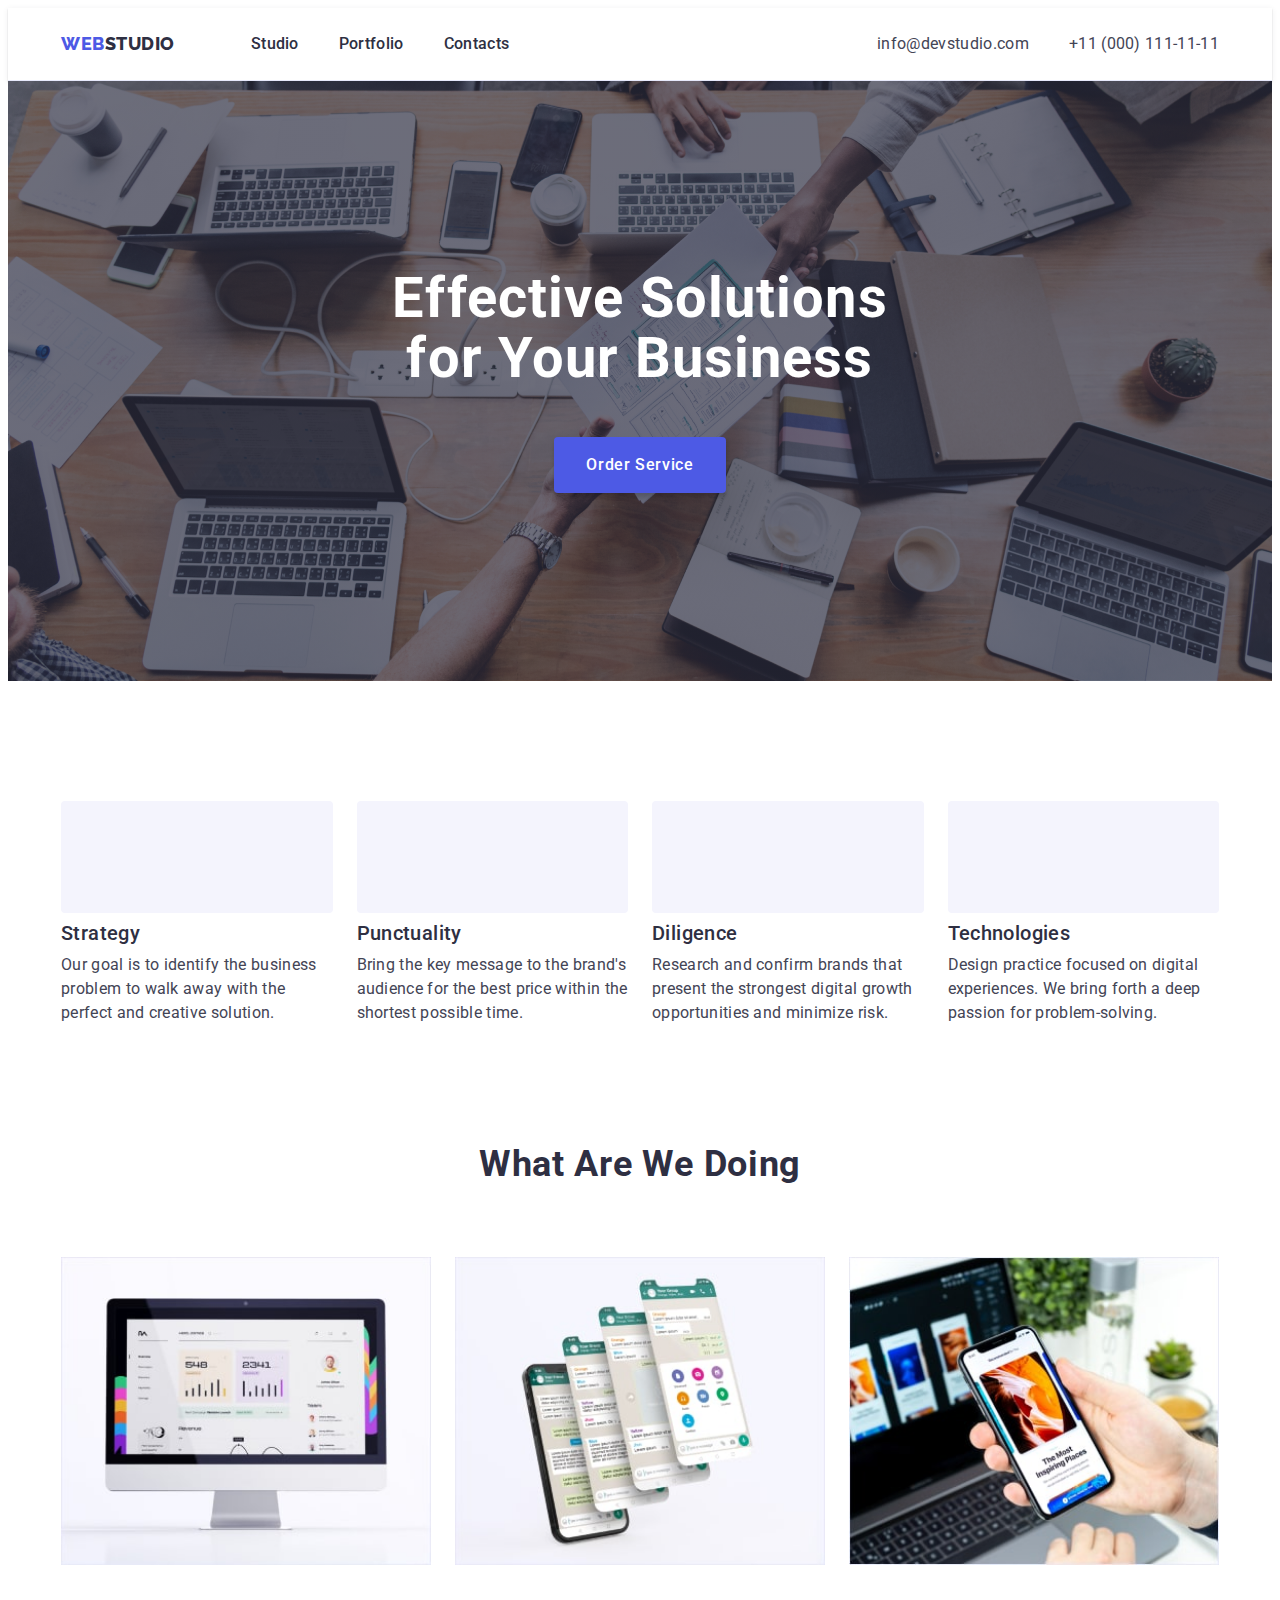
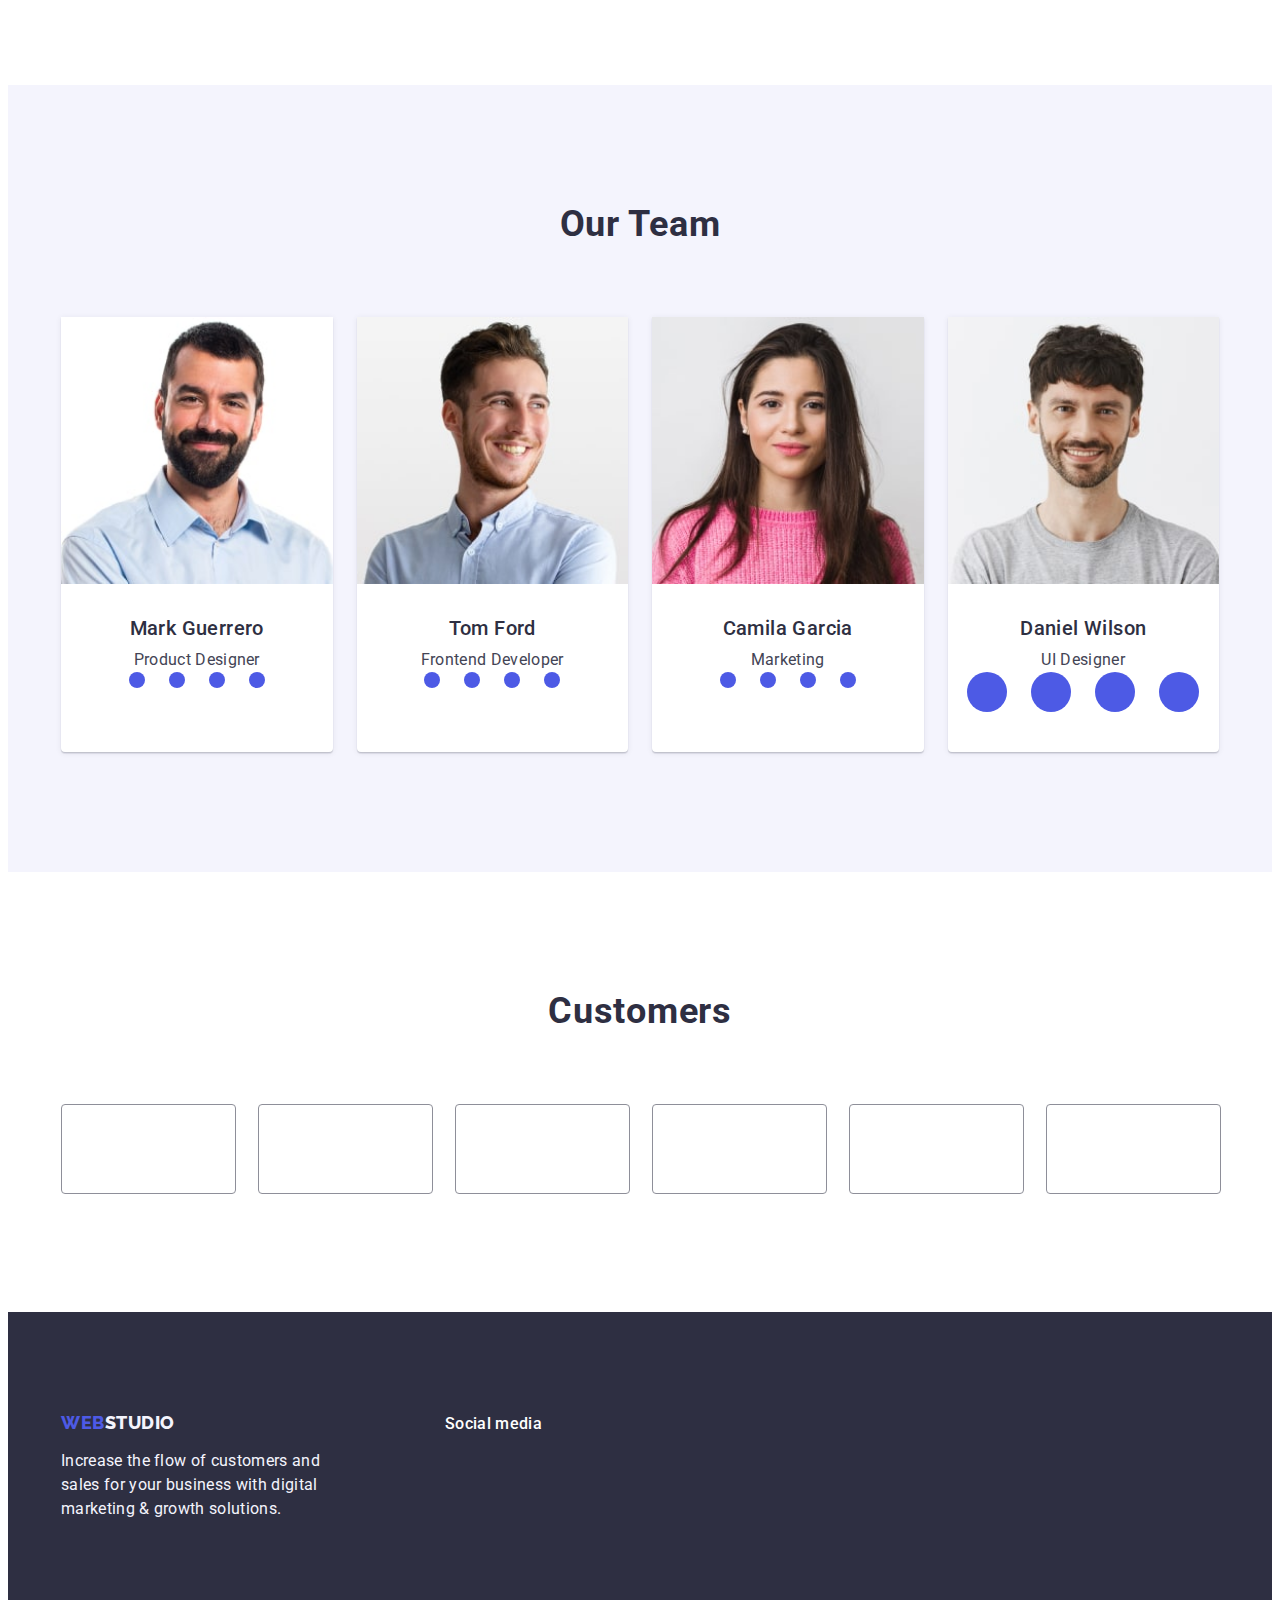
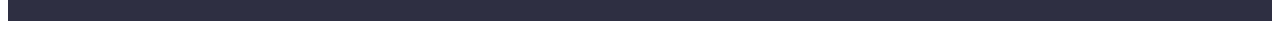
==== index.html @ 8d686611 "fix4 7" ====
<!DOCTYPE html>
<html lang="en">
  <head>
    <meta charset="UTF-8" />
    <meta http-equiv="X-UA-Compatible" content="IE=edge" />
    <meta name="viewport" content="width=device-width, initial-scale=1.0" />
    <title>WebStudio</title>
    <link
      rel="stylesheet"
      href="https://cdnjs.cloudflare.com/ajax/libs/modern-normalize/2.0.0/modern-normalize.min.css"
      integrity="sha512-4xo8blKMVCiXpTaLzQSLSw3KFOVPWhm/TRtuPVc4WG6kUgjH6J03IBuG7JZPkcWMxJ5huwaBpOpnwYElP/m6wg=="
      crossorigin="anonymous"
      referrerpolicy="no-referrer"
    />
    <link rel="stylesheet" href="./css/styles.css" />
    <link rel="preconnect" href="https://fonts.googleapis.com" />
    <link rel="preconnect" href="https://fonts.gstatic.com" crossorigin />
    <link
      href="https://fonts.googleapis.com/css2?family=Raleway:wght@800&family=Roboto:wght@400;500;700;900&display=swap"
      rel="stylesheet"
    />
  </head>
  <body>
    <!-- header -->
    <header class="header">
      <div class="container header-container">
        <nav class="header-nav">
          <a class="logo-h link" href="./index.html"
            >Web<span class="logo-part">Studio</span></a
          >
          <ul class="nav-list list">
            <li class="nav-item">
              <a class="nav-item-link link" href="./index.html">Studio</a>
            </li>
            <li class="nav-item">
              <a class="nav-item-link link" href="./portfolio.html"
                >Portfolio</a
              >
            </li>
            <li class="nav-item">
              <a class="nav-item-link link" href="">Contacts</a>
            </li>
          </ul>
        </nav>

        <address class="address">
          <ul class="address-items list">
            <li class="address-item">
              <a class="address-link link" href="mailto:info@devstudio.com"
                >info@devstudio.com</a
              >
            </li>
            <li class="address-item">
              <a class="address-link link" href="tel:+110001111111"
                >+11 (000) 111-11-11</a
              >
            </li>
          </ul>
        </address>
      </div>
    </header>

    <!-- main -->
    <main>
      <!-- hero -->
      <section class="section hero">
        <div class="container hero-container">
          <h1 class="hero-title">Effective Solutions for Your Business</h1>
          <button class="hero-btn" type="button">Order Service</button>
        </div>
      </section>

      <!-- Our features -->
      <section class="section our-features">
        <div class="container our-features-container">
          <h2 class="features-title visually-hidden">Our features</h2>
          <ul class="features-list list">
            <li class="features-list-item">
              <div class="fetures-cont-icon">
                <svg class="features-icon" width="64" height="64">
                  <use href="./images/icons.svg#icon-satellite"></use>
                </svg>
              </div>
              <div class="features-info">
                <h3 class="feature-name">Strategy</h3>
                <p class="feature-description">
                  Our goal is to identify the business problem to walk away with
                  the perfect and creative solution.
                </p>
              </div>
            </li>
            <li class="features-list-item">
              <div class="fetures-cont-icon">
                <svg class="features-icon" width="64" height="64">
                  <use href="./images/icons.svg#icon-clock"></use>
                </svg>
              </div>
              <div class="features-info">
                <h3 class="feature-name">Punctuality</h3>
                <p class="feature-description">
                  Bring the key message to the brand's audience for the best
                  price within the shortest possible time.
                </p>
              </div>
            </li>
            <li class="features-list-item">
              <div class="fetures-cont-icon">
                <svg class="features-icon" width="64" height="64">
                  <use href="./images/icons.svg#icon-graphic"></use>
                </svg>
              </div>
              <h3 class="feature-name">Diligence</h3>
              <p class="feature-description">
                Research and confirm brands that present the strongest digital
                growth opportunities and minimize risk.
              </p>
            </li>
            <li class="features-list-item">
              <div class="fetures-cont-icon">
                <svg class="features-icon" width="64" height="64">
                  <use href="./images/icons.svg#icon-austronavt"></use>
                </svg>
              </div>
              <h3 class="feature-name">Technologies</h3>
              <p class="feature-description">
                Design practice focused on digital experiences. We bring forth a
                deep passion for problem-solving.
              </p>
            </li>
          </ul>
        </div>
      </section>

      <!-- What are we doing -->
      <section class="section-eg example">
        <div class="container">
          <h2 class="eg-title">What are we doing</h2>
          <ul class="eg-list list">
            <li class="eg-item">
              <img src="./images/pc.jpg" alt="pc" width="360" />
            </li>
            <li class="eg-item">
              <img
                src="./images/whatsup.jpg"
                alt="app on the phone"
                width="360"
              />
            </li>
            <li class="eg-item">
              <img src="./images/smartphone.jpg" alt="smartphone" width="360" />
            </li>
          </ul>
        </div>
      </section>

      <!-- Our Team -->
      <section class="section our-team">
        <div class="container">
          <h2 class="our-team-title">Our Team</h2>
          <ul class="our-team-list list">
            <li class="our-team-item">
              <img
                class="our-team-img"
                src="./images/Mark-Guerrero.jpg"
                alt="men with beard"
                width="264"
              />
              <div class="name-d-ion">
                <h3 class="our-team-name">Mark Guerrero</h3>
                <p class="our-team-job">Product Designer</p>
                <div class="worker-links">
                  <ul class="soc-media-list list">
                    <li>
                      <a
                        class="soc-media-link"
                        href=""
                        target="_blank"
                        rel="noopener no-referrer"
                      >
                        <svg class="soc-icon" width="16" height="16">
                          <use href="./images/icons.svg#icon-instagram"></use>
                        </svg>
                      </a>
                    </li>
                    <li>
                      <a
                        class="soc-media-link"
                        href=""
                        target="_blank"
                        rel="noopener no-referrer"
                      >
                        <svg class="soc-icon" width="16" height="16">
                          <use href="./images/icons.svg#icon-twitter"></use>
                        </svg>
                      </a>
                    </li>
                    <li>
                      <a
                        class="soc-media-link"
                        href=""
                        target="_blank"
                        rel="noopener no-referrer"
                      >
                        <svg class="soc-icon" width="16" height="16">
                          <use href="./images/icons.svg#icon-facebook"></use>
                        </svg>
                      </a>
                    </li>
                    <li>
                      <a
                        class="soc-media-link"
                        href=""
                        target="_blank"
                        rel="noopener no-referrer"
                      >
                        <svg class="soc-icon" width="16" height="16">
                          <use href="./images/icons.svg#icon-linkedin"></use>
                        </svg>
                      </a>
                    </li>
                  </ul>
                </div>
              </div>
            </li>
            <li class="our-team-item">
              <img
                class="our-team-img"
                src="./images/Tom-Ford.jpg"
                alt="smiling men"
                width="264"
              />
              <div class="name-d-ion">
                <h3 class="our-team-name">Tom Ford</h3>
                <p class="our-team-job">Frontend Developer</p>
                <div class="worker-links">
                  <ul class="soc-media-list list">
                    <li>
                      <a
                        class="soc-media-link"
                        href=""
                        target="_blank"
                        rel="noopener no-referrer"
                      >
                        <svg class="soc-icon" width="16" height="16">
                          <use href="./images/icons.svg#icon-instagram"></use>
                        </svg>
                      </a>
                    </li>
                    <li>
                      <a
                        class="soc-media-link"
                        href=""
                        target="_blank"
                        rel="noopener no-referrer"
                      >
                        <svg class="soc-icon" width="16" height="16">
                          <use href="./images/icons.svg#icon-twitter"></use>
                        </svg>
                      </a>
                    </li>
                    <li>
                      <a
                        class="soc-media-link"
                        href=""
                        target="_blank"
                        rel="noopener no-referrer"
                      >
                        <svg class="soc-icon" width="16" height="16">
                          <use href="./images/icons.svg#icon-facebook"></use>
                        </svg>
                      </a>
                    </li>
                    <li>
                      <a
                        class="soc-media-link"
                        href=""
                        target="_blank"
                        rel="noopener no-referrer"
                      >
                        <svg class="soc-icon" width="16" height="16">
                          <use href="./images/icons.svg#icon-linkedin"></use>
                        </svg>
                      </a>
                    </li>
                  </ul>
                </div>
              </div>
            </li>
            <li class="our-team-item">
              <img
                class="our-team-img"
                src="./images/Camila-Garcia.jpg"
                alt="women with long brown hair"
                width="264"
              />
              <div class="name-d-ion">
                <h3 class="our-team-name">Camila Garcia</h3>
                <p class="our-team-job">Marketing</p>
                <div class="worker-links">
                  <ul class="soc-media-list list">
                    <li>
                      <a
                        class="soc-media-link"
                        href=""
                        target="_blank"
                        rel="noopener no-referrer"
                      >
                        <svg class="soc-icon" width="16" height="16">
                          <use href="./images/icons.svg#icon-instagram"></use>
                        </svg>
                      </a>
                    </li>
                    <li>
                      <a
                        class="soc-media-link"
                        href=""
                        target="_blank"
                        rel="noopener no-referrer"
                      >
                        <svg class="soc-icon" width="16" height="16">
                          <use href="./images/icons.svg#icon-twitter"></use>
                        </svg>
                      </a>
                    </li>
                    <li>
                      <a
                        class="soc-media-link"
                        href=""
                        target="_blank"
                        rel="noopener no-referrer"
                      >
                        <svg class="soc-icon" width="16" height="16">
                          <use href="./images/icons.svg#icon-facebook"></use>
                        </svg>
                      </a>
                    </li>
                    <li>
                      <a
                        class="soc-media-link"
                        href=""
                        target="_blank"
                        rel="noopener no-referrer"
                      >
                        <svg class="soc-icon" width="16" height="16">
                          <use href="./images/icons.svg#icon-linkedin"></use>
                        </svg>
                      </a>
                    </li>
                  </ul>
                </div>
              </div>
            </li>
            <li class="our-team-item">
              <img
                class="our-team-img"
                src="./images/Daniel-Wilson.jpg"
                alt="men with shourt brown hair"
                width="264"
              />
              <div class="name-d-ion">
                <h3 class="our-team-name">Daniel Wilson</h3>
                <p class="our-team-job">UI Designer</p>
                <div class="worker-links">
                  <ul class="soc-media-list list">
                    <li>
                      <a
                        class="soc-media-link"
                        href=""
                        target="_blank"
                        rel="noopener no-referrer"
                      >
                        <svg class="soc-icon" width="40" height="40">
                          <use href="./images/icons.svg#icon-instagram"></use>
                        </svg>
                      </a>
                    </li>
                    <li>
                      <a
                        class="soc-media-link"
                        href=""
                        target="_blank"
                        rel="noopener no-referrer"
                      >
                        <svg class="soc-icon" width="40" height="40">
                          <use href="./images/icons.svg#icon-twitter"></use>
                        </svg>
                      </a>
                    </li>
                    <li>
                      <a
                        class="soc-media-link"
                        href=""
                        target="_blank"
                        rel="noopener no-referrer"
                      >
                        <svg class="soc-icon" width="40" height="40">
                          <use href="./images/icons.svg#icon-facebook"></use>
                        </svg>
                      </a>
                    </li>
                    <li>
                      <a
                        class="soc-media-link"
                        href=""
                        target="_blank"
                        rel="noopener no-referrer"
                      >
                        <svg class="soc-icon" width="40" height="40">
                          <use href="./images/icons.svg#icon-linkedin"></use>
                        </svg>
                      </a>
                    </li>
                  </ul>
                </div>
              </div>
            </li>
          </ul>
        </div>
      </section>
      <!-------------- Customers -->
      <section class="customers">
        <div class="container">
          <h2 class="customers-title">Customers</h2>
          <ul class="customers-list list">
            <li class="customers-item">
              <a href="" class="customer-link link">
                <svg class="customer-icon" width="104" height="56">
                  <use href="./images/icons.svg#icon-logo"></use>
                </svg>
              </a>
            </li>
            <li class="customers-item">
              <a href="" class="customer-link link">
                <svg class="customer-icon" width="104" height="56">
                  <use href="./images/icons.svg#icon-logo-1"></use>
                </svg>
              </a>
            </li>
            <li class="customers-item">
              <a href="" class="customer-link link">
                <svg class="customer-icon" width="104" height="56">
                  <use href="./images/icons.svg#icon-logo-2"></use>
                </svg>
              </a>
            </li>
            <li class="customers-item">
              <a href="" class="customer-link link">
                <svg class="customer-icon" width="104" height="56">
                  <use href="./images/icons.svg#icon-logo-3"></use>
                </svg>
              </a>
            </li>
            <li class="customers-item">
              <a href="" class="customer-link link">
                <svg class="customer-icon" width="104" height="56">
                  <use href="./images/icons.svg#icon-logo-4"></use>
                </svg>
              </a>
            </li>
            <li class="customers-item">
              <a href="" class="customer-link link">
                <svg class="customer-icon" width="104" height="56">
                  <use href="./images/icons.svg#icon-logo-5"></use>
                </svg>
              </a>
            </li>
          </ul>
        </div>
      </section>
    </main>

    <!-- footer -->
    <footer class="footer">
      <div class="container footer-container">
        <div>
          <a class="logo link logo-footer" href="./index.html"
            >Web<span class="logo-part fter">Studio</span></a
          >
          <p class="footer-title">
            Increase the flow of customers and sales for your business with
            digital marketing & growth solutions.
          </p>
        </div>

        <section class="footer-media">
          <p class="soc-media">Social media</p>
          <div class="footer-links">
            <a href="" target="_blank" rel="noopener no-referrer">
              <svg class="soc-icon" width="40" height="40">
                <use href="./images/icons.svg#icon-instagram"></use>
              </svg>
            </a>
            <a href="" target="_blank" rel="noopener no-referrer">
              <svg class="soc-icon" width="40" height="40">
                <use href="./images/icons.svg#icon-twitter"></use>
              </svg>
            </a>
            <a href="" target="_blank" rel="noopener no-referrer">
              <svg class="soc-icon" width="40" height="40">
                <use href="./images/icons.svg#icon-facebook"></use>
              </svg>
            </a>
            <a href="" target="_blank" rel="noopener no-referrer">
              <svg class="soc-icon" width="40" height="40">
                <use href="./images/icons.svg#icon-linkedin"></use>
              </svg>
            </a>
          </div>
        </section>
      </div>
    </footer>
  </body>
</html>
---- css/styles.css ----
:root {
  --btn-color: #404bbf;
  --iris-color: #4d5ae5;
  --navi-blue-color: #2e2f42;
  --cloud-color: #f4f4fd;
  --slate-color: #434455;
}

body {
  font-family: "Roboto", sans-serif;
  background-color: #ffffff;
  color: var(--slate-color);
}

p,
h1,
h2,
h3,
h4,
h5,
h6 {
  margin: 0;
}

ul,
ol {
  margin: 0;
  padding: 0;
}

img {
  display: block;
  min-width: 100%;
  height: auto;
}

.section {
  padding-top: 120px;
  padding-bottom: 120px;
}

.logo-h {
  font-family: "Raleway", sans-serif;
  font-style: normal;
  font-weight: 800;
  font-size: 18px;
  line-height: 1.17em;
  /* identical to box height, or 117% */
  display: flex;
  flex-direction: row;
  align-items: center;
  letter-spacing: 0.03em;
  text-transform: uppercase;
  color: var(--iris-color);
}

span {
  font-family: "Raleway";
  font-style: normal;
  font-weight: 800;
  font-size: 18px;
  line-height: 1.17em;
  /* identical to box height, or 117% */
  display: flex;
  flex-direction: row;
  align-items: center;
  gap: 30px;
  letter-spacing: 0.03em;
  text-transform: uppercase;
  color: var(--navi-blue-color);
}

.list {
  list-style: none;
}

.link {
  text-decoration: none;
}

.container {
  width: 1158px;
  padding-left: 15px;
  padding-right: 15px;
  margin: 0 auto;
}

/*-3-3-3-3-3-3-3-3-3- HEADER */

.header-container {
  display: flex;
  align-items: center;
}

.header {
  border-bottom: 1px solid #e7e9fc;
  box-shadow: 0px 2px 1px rgba(46, 47, 66, 0.08),
    0px 1px 1px rgba(46, 47, 66, 0.16), 0px 1px 6px rgba(46, 47, 66, 0.08);
}

.header-nav {
  display: flex;
  align-items: center;
}

.logo-h {
  margin-right: 76px;
}

.nav-list {
  display: flex;
  align-items: center;
}

.nav-item:not(:last-child) {
  margin-right: 40px;
}

.nav-item-link {
  font-weight: 500;
  font-size: 16px;
  line-height: 150%; /* 24/16 */
  /* identical to box height, or 150% */
  letter-spacing: 0.02em;
  color: var(--navi-blue-color);
  display: flex;
  padding: 24px 0;
}

.nav-item-link:hover {
  color: var(--btn-color);
}

.nav-item-link:focus {
  color: var(--btn-color);
}

.address {
  font-style: normal;
  margin-left: auto;
}

.address-items {
  display: flex;
  flex-direction: row;
  align-items: center;
  gap: 40px;
}

.address-link {
  font-style: normal;
  font-size: 16px;
  line-height: 1.5em;
  /* identical to box height, or 150% */
  letter-spacing: 0.02em;
  color: var(--slate-color);
  padding: 24px 0;
}

.address-link:hover {
  color: var(--btn-color);
}

.address-link:focus {
  color: var(--btn-color);
}

/* -1-1-1-1-1-1-1-1-1-1- HERO */

.hero {
  /* background-color: var(--navi-blue-color); */

  background-image: linear-gradient(
      rgba(46, 47, 66, 0.7),
      rgba(46, 47, 66, 0.7)
    ),
    url(../images/people-office.jpg);

  background-position: center;
  background-repeat: no-repeat;
  background-size: cover;
  max-width: 1440px;
}

.section.hero {
  padding: 188px 0;
}

.hero-title {
  /* background-color: var(--navi-blue-color); */
  font-style: normal;
  font-weight: 700;
  font-size: 56px;
  line-height: 107%;
  letter-spacing: 0.02em;
  color: #ffffff;
  margin: 0 auto;
  margin-bottom: 48px;
  display: flex;
  justify-content: center;
  text-align: center;
  max-width: 496px;
}

.hero-btn {
  font-family: "Roboto", sans-serif;
  font-weight: 500;
  font-size: 16px;
  line-height: 1.5em;
  letter-spacing: 0.04em;
  color: #ffffff;
  background: var(--iris-color);
  cursor: pointer;
  display: flex;
  text-align: center;
  margin: 0 auto;
  padding: 16px 32px;
  box-shadow: 0px 4px 4px rgba(0, 0, 0, 0.15);
  border-radius: 4px;
  border: none;
  display: block;
  min-width: 169px;
  height: 56px;
}

.hero-btn:hover {
  background-color: #404bbf;
}

.hero-btn:focus {
  background-color: #404bbf;
}

/* !_!_____OUR FEATURES */

.visually-hidden {
  position: absolute;
  width: 1px;
  height: 1px;
  margin: -1px;
  border: 0;
  padding: 0;
  white-space: nowrap;
  clip-path: inset(100%);
  clip: rect(0 0 0 0);
  overflow: hidden;
}

.features-list {
  display: flex;
  flex-direction: row;
  gap: 24px;
}

.features-list-item {
  gap: 24px;
  width: calc((100% - 72px) / 4);
}

.features-icon {
  margin-bottom: 8px;
}

.fetures-cont-icon {
  display: flex;
  align-items: center;
  justify-content: center;
  height: 112px;
  background-color: #f4f4fd;
  border-radius: 4px;
  margin-bottom: 8px;
}

.feature-name {
  font-weight: 500;
  font-size: 20px;
  line-height: 1.2em;
  /* identical to box height, or 120% */
  letter-spacing: 0.02em;
  color: var(--navi-blue-color);
  margin-bottom: 8px;
}

.feature-description {
  font-size: 16px;
  line-height: 1.5em;
  /* or 150% */
  letter-spacing: 0.02em;
  color: var(--slate-color);
}

/*-3-3-3-3-3-3-3-3- WHAT ARE WE DOING */

.section-eg {
  padding-bottom: 120px;
}

.eg-title {
  margin-bottom: 72px;
}

.eg-list {
  display: flex;
  gap: 24px;
}

.eg-item {
  width: calc((100% - 48px) / 3);
}

.eg-title {
  font-weight: 700;
  font-size: 36px;
  line-height: 1.11em;
  /* identical to box height, or 111% */
  letter-spacing: 0.02em;
  text-transform: capitalize;
  color: var(--navi-blue-color);
  text-align: center;
}

/* -3-3-3-3-3-3-3-3-3-OUR TAEM */

.our-team-title {
  font-weight: 700;
  font-size: 36px;
  line-height: 1.11em;
  /* identical to box height, or 111% */
  letter-spacing: 0.02em;
  text-transform: capitalize;
  color: var(--navi-blue-color);
  text-align: center;
  margin-bottom: 72px;
}

.our-team-list {
  display: flex;
  flex-direction: row;
  gap: 24px;
}

.our-team-item {
  background-color: #ffffff;
  width: calc((100% - 72px) / 4);
  box-shadow: 0px 1px 6px rgba(46, 47, 66, 0.08),
    0px 1px 1px rgba(46, 47, 66, 0.16), 0px 2px 1px rgba(46, 47, 66, 0.08);
  border-radius: 0px 0px 4px 4px;
}

.our-team {
  background-color: #f4f4fd;
}

.our-team-name {
  font-weight: 500;
  font-size: 20px;
  line-height: 1.2em;
  /* identical to box height, or 120% */
  letter-spacing: 0.02em;
  color: var(--navi-blue-color);
  margin-bottom: 8px;
}

.name-d-ion {
  display: flex;
  text-align: center;
  flex-direction: column;
  padding: 32px 16px 8px 16px;
}

.our-team-job {
  font-size: 16px;
  line-height: 1.5em;
  /* identical to box height, or 150% */
  letter-spacing: 0.02em;
  color: var(--slate-color);
}

.soc-media-list {
  display: flex;
  gap: 24px;
  justify-content: center;
  margin: 0px 16px 32px 16px;
}

.soc-media-link {
  width: 100%;
  height: 100%;
  background-color: var(--iris-color);
  border-radius: 50%;
  display: flex;
  align-items: center;
  justify-content: center;
}

.soc-media-link:hover {
  background-color: #404bbf;
}

.soc-media-link:focus {
  background-color: #404bbf;
}

.soc-icon:hover {
  fill: var(--btn-color);
}

/* -5-5-5-5-5-5-5-5-5-5-Customers */

.customers {
  padding-top: 120px;
  padding-bottom: 120px;
}

.customers-title {
  font-weight: 700;
  font-size: 36px;
  line-height: 1.11em;
  /* identical to box height, or 111% */
  letter-spacing: 0.02em;
  text-transform: capitalize;
  color: var(--navi-blue-color);
  text-align: center;
  margin-bottom: 72px;
}

.customers-list {
  display: flex;
  gap: 24px;
}

.customers-item {
  height: 88px;
  width: calc((100% - 120px) / 6);
}
.customer-link {
  width: 100%;
  height: 100%;
  border: 1px solid #8e8f99;
  border-radius: 4px;
  display: flex;
  align-items: center;
  justify-content: center;
  color: #8e8f99;
}

.customer-link:hover {
  color: #404bbf;
  border-color: #404bbf;
}

.customer-link:focus {
  color: #404bbf;
  border-color: #404bbf;
}

.customer-icon {
  width: 168px;
  height: 88px;
  fill: currentColor;
}

/** ----------------------------FOOTER */

.footer {
  background: var(--navi-blue-color);
  padding: 100px 0;
}

.footer-container {
  display: flex;
  flex-direction: row;
  text-align: left;
}

.logo {
  font-family: "Raleway", sans-serif;
  font-style: normal;
  font-weight: 800;
  font-size: 18px;
  line-height: 1.17em;
  /* identical to box height, or 117% */
  letter-spacing: 0.03em;
  text-transform: uppercase;
  color: var(--iris-color);
}

.logo-footer {
  margin-bottom: 16px;
  display: inline-block;
}

.fter {
  color: #f4f4fd;
  display: inline-block;
  margin: 0;
}

.footer-title {
  line-height: 1.5;
  /* or 150% */
  letter-spacing: 0.02em;
  color: var(--cloud-color);
  max-width: 264px;
}

.footer-media {
  margin-left: 120px;
  align-items: baseline;
  margin-right: 120px;
}

.soc-media {
  font-weight: 500;
  font-size: 16px;
  line-height: 1.5;
  /* identical to box height, or 150% */
  letter-spacing: 0.02em;
  color: #ffffff;
  margin-bottom: 16px;
}

.footer-links {
  display: flex;
  gap: 16px;
  justify-content: center;
}

/* _$_$_$_$_$_$_$_$_$_$_ADDITIONAL INFO FOR PORTFOLIO */

.sec-images {
  padding: 96px 0 120px 0;
}

.btn {
  font-family: "Roboto", sans-serif;
  background-color: var(--cloud-color);
  font-weight: 500;
  font-size: 16px;
  line-height: 1.5;
  /* identical to box height, or 150% */
  color: #ffffff;
  letter-spacing: 0.04em;
  color: var(--iris-color);
  cursor: pointer;
  padding: 12px 24px;
  border-radius: 4px;
  border: none;
  border: 1px solid #e7e9fc;
  display: block;
  justify-content: center;
  align-items: center;
  margin: 0 auto;
}

.btn:hover {
  color: #ffffff;
  background-color: #404bbf;
  border: 1px solid transparent;
  box-shadow: 0px 3px 1px rgba(0, 0, 0, 0.1), 0px 2px 1px rgba(0, 0, 0, 0.08),
    0px 2px 2px rgba(0, 0, 0, 0.12);
}

.btn:focus {
  color: #ffffff;
  background-color: #404bbf;
  border: 1px solid transparent;
  box-shadow: 0px 3px 1px rgba(0, 0, 0, 0.1), 0px 2px 1px rgba(0, 0, 0, 0.08),
    0px 2px 2px rgba(0, 0, 0, 0.12);
}

.btns-list {
  display: flex;
  justify-content: center;
  align-items: center;
  gap: 24px;
  margin-bottom: 72px;
}

/* .btn-item {
} */

.images-list {
  display: flex;
  flex-wrap: wrap;
  column-gap: 24px;
  row-gap: 48px;
}

.image-item {
  width: calc((100% - 48px) / 3);
}

.image-item:hover {
  box-shadow: 0px 1px 6px rgba(46, 47, 66, 0.08),
    0px 1px 1px rgba(46, 47, 66, 0.16), 0px 2px 1px rgba(46, 47, 66, 0.08);
}

.image-link {
  display: block;
}

.image-link:hover {
  box-shadow: 0px 1px 6px rgba(46, 47, 66, 0.08),
    0px 1px 1px rgba(46, 47, 66, 0.16), 0px 2px 1px rgba(46, 47, 66, 0.08);
}

.image-link:focus {
  box-shadow: 0px 1px 6px rgba(46, 47, 66, 0.08),
    0px 1px 1px rgba(46, 47, 66, 0.16), 0px 2px 1px rgba(46, 47, 66, 0.08);
}

.name-description {
  padding: 32px 16px;
  border: 1px solid #e7e9fc;
  border-top: none;
}

.name-image {
  font-weight: 500;
  font-size: 20px;
  line-height: 1.2;
  /* identical to box height, or 120% */
  letter-spacing: 0.02em;
  color: var(--navi-blue-color);
  margin-bottom: 8px;
}

.image-description {
  line-height: 1.5;
  /* identical to box height, or 150% */
  letter-spacing: 0.02em;
  color: var(--slate-color);
}
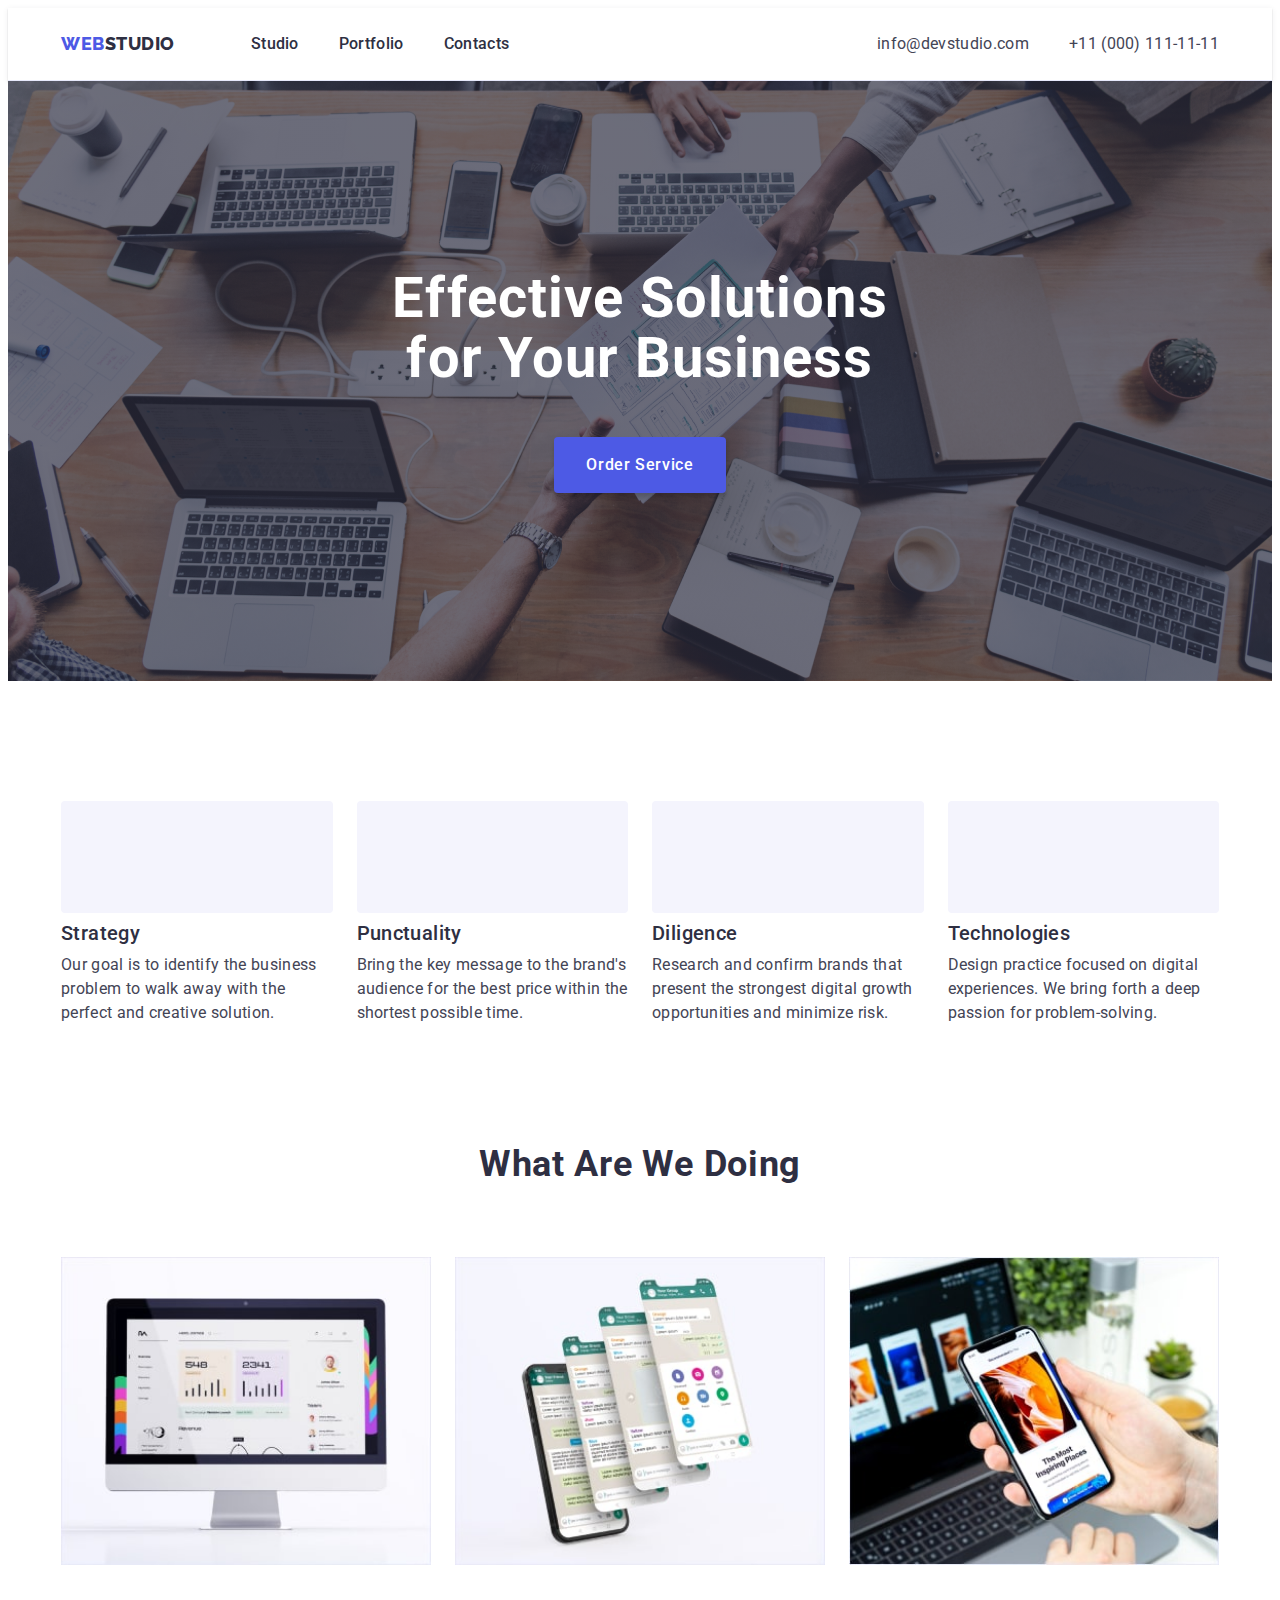
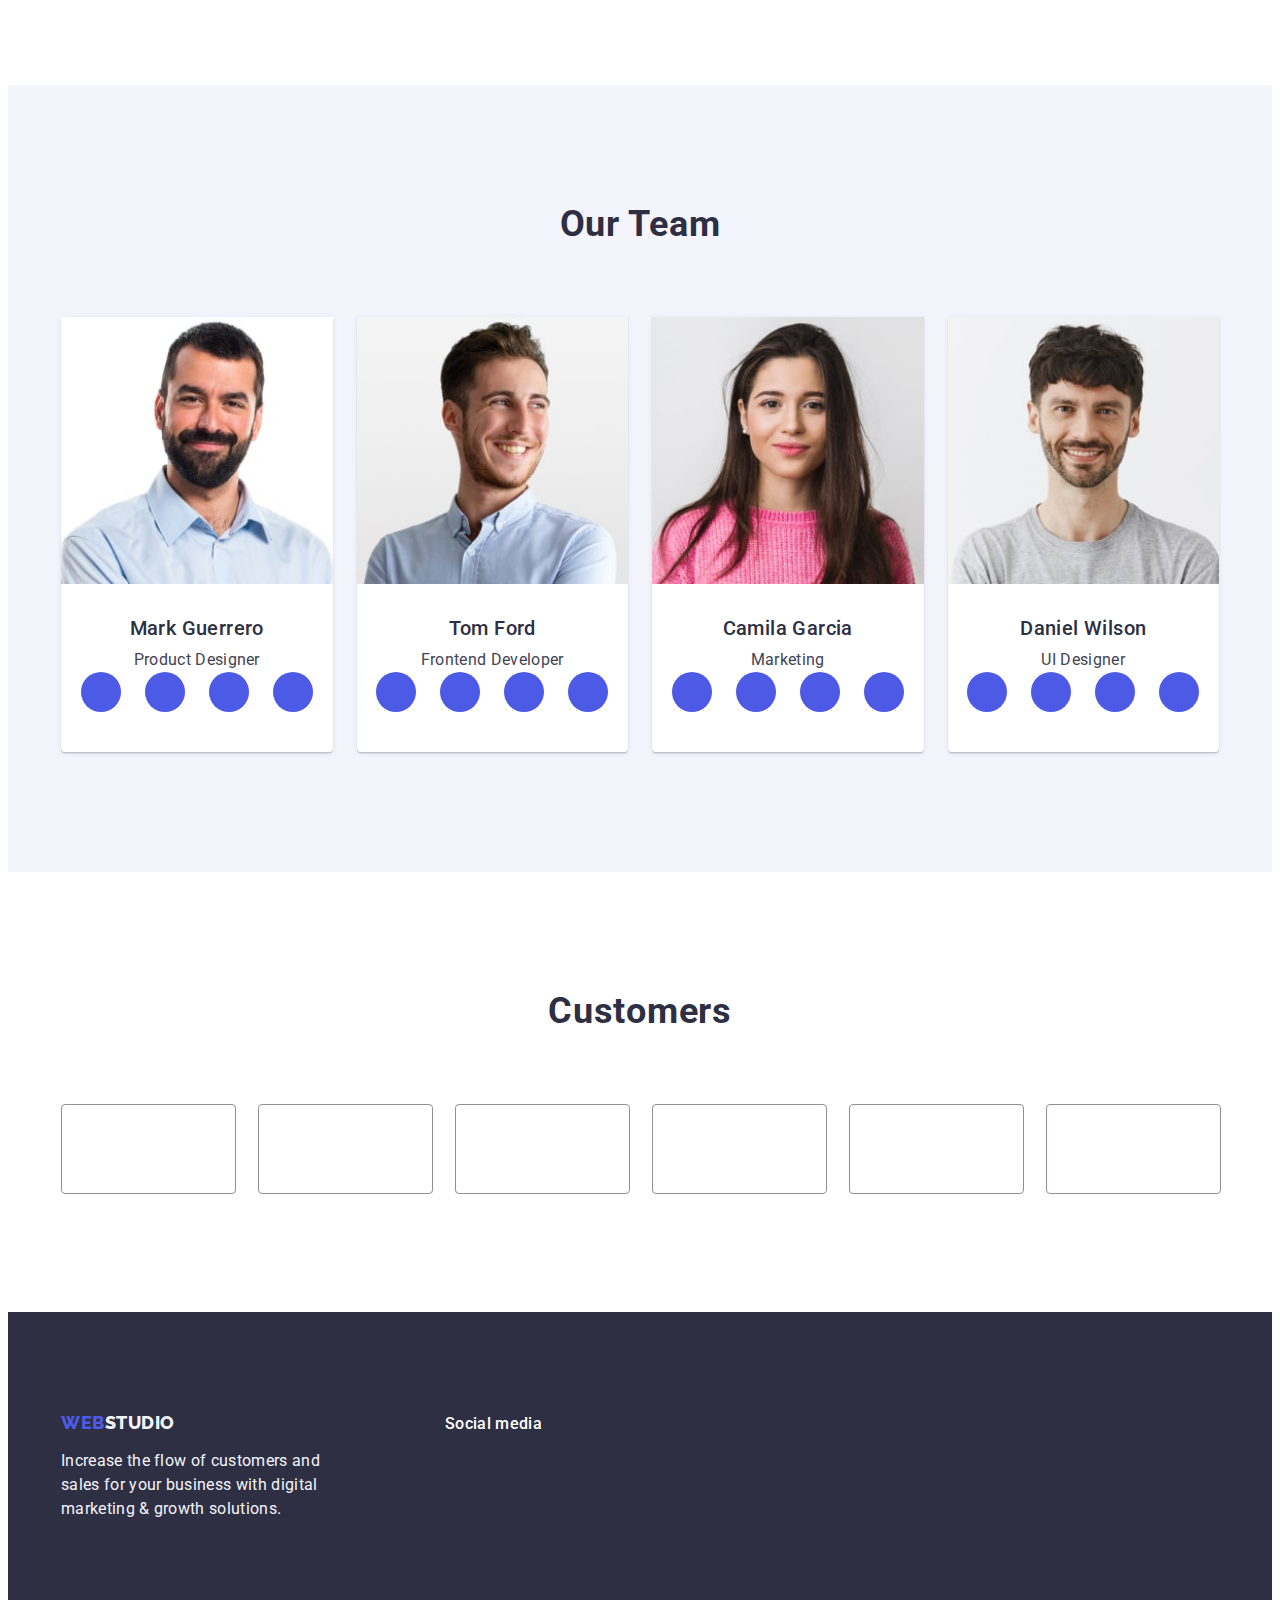
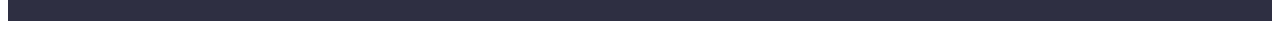
==== commit cacd257a: "fix4 8" ====
--- a/index.html
+++ b/index.html
@@ -168,58 +168,56 @@
               <div class="name-d-ion">
                 <h3 class="our-team-name">Mark Guerrero</h3>
                 <p class="our-team-job">Product Designer</p>
-                <div class="worker-links">
-                  <ul class="soc-media-list list">
-                    <li>
-                      <a
-                        class="soc-media-link"
-                        href=""
-                        target="_blank"
-                        rel="noopener no-referrer"
-                      >
-                        <svg class="soc-icon" width="16" height="16">
-                          <use href="./images/icons.svg#icon-instagram"></use>
-                        </svg>
-                      </a>
-                    </li>
-                    <li>
-                      <a
-                        class="soc-media-link"
-                        href=""
-                        target="_blank"
-                        rel="noopener no-referrer"
-                      >
-                        <svg class="soc-icon" width="16" height="16">
-                          <use href="./images/icons.svg#icon-twitter"></use>
-                        </svg>
-                      </a>
-                    </li>
-                    <li>
-                      <a
-                        class="soc-media-link"
-                        href=""
-                        target="_blank"
-                        rel="noopener no-referrer"
-                      >
-                        <svg class="soc-icon" width="16" height="16">
-                          <use href="./images/icons.svg#icon-facebook"></use>
-                        </svg>
-                      </a>
-                    </li>
-                    <li>
-                      <a
-                        class="soc-media-link"
-                        href=""
-                        target="_blank"
-                        rel="noopener no-referrer"
-                      >
-                        <svg class="soc-icon" width="16" height="16">
-                          <use href="./images/icons.svg#icon-linkedin"></use>
-                        </svg>
-                      </a>
-                    </li>
-                  </ul>
-                </div>
+                <ul class="soc-media-list list">
+                  <li class="soc-media-item">
+                    <a
+                      class="soc-media-link"
+                      href=""
+                      target="_blank"
+                      rel="noopener no-referrer"
+                    >
+                      <svg class="soc-icon" width="16" height="16">
+                        <use href="./images/icons.svg#icon-instagram"></use>
+                      </svg>
+                    </a>
+                  </li>
+                  <li class="soc-media-item">
+                    <a
+                      class="soc-media-link"
+                      href=""
+                      target="_blank"
+                      rel="noopener no-referrer"
+                    >
+                      <svg class="soc-icon" width="16" height="16">
+                        <use href="./images/icons.svg#icon-twitter"></use>
+                      </svg>
+                    </a>
+                  </li>
+                  <li class="soc-media-item">
+                    <a
+                      class="soc-media-link"
+                      href=""
+                      target="_blank"
+                      rel="noopener no-referrer"
+                    >
+                      <svg class="soc-icon" width="16" height="16">
+                        <use href="./images/icons.svg#icon-facebook"></use>
+                      </svg>
+                    </a>
+                  </li>
+                  <li class="soc-media-item">
+                    <a
+                      class="soc-media-link"
+                      href=""
+                      target="_blank"
+                      rel="noopener no-referrer"
+                    >
+                      <svg class="soc-icon" width="16" height="16">
+                        <use href="./images/icons.svg#icon-linkedin"></use>
+                      </svg>
+                    </a>
+                  </li>
+                </ul>
               </div>
             </li>
             <li class="our-team-item">
@@ -232,58 +230,56 @@
               <div class="name-d-ion">
                 <h3 class="our-team-name">Tom Ford</h3>
                 <p class="our-team-job">Frontend Developer</p>
-                <div class="worker-links">
-                  <ul class="soc-media-list list">
-                    <li>
-                      <a
-                        class="soc-media-link"
-                        href=""
-                        target="_blank"
-                        rel="noopener no-referrer"
-                      >
-                        <svg class="soc-icon" width="16" height="16">
-                          <use href="./images/icons.svg#icon-instagram"></use>
-                        </svg>
-                      </a>
-                    </li>
-                    <li>
-                      <a
-                        class="soc-media-link"
-                        href=""
-                        target="_blank"
-                        rel="noopener no-referrer"
-                      >
-                        <svg class="soc-icon" width="16" height="16">
-                          <use href="./images/icons.svg#icon-twitter"></use>
-                        </svg>
-                      </a>
-                    </li>
-                    <li>
-                      <a
-                        class="soc-media-link"
-                        href=""
-                        target="_blank"
-                        rel="noopener no-referrer"
-                      >
-                        <svg class="soc-icon" width="16" height="16">
-                          <use href="./images/icons.svg#icon-facebook"></use>
-                        </svg>
-                      </a>
-                    </li>
-                    <li>
-                      <a
-                        class="soc-media-link"
-                        href=""
-                        target="_blank"
-                        rel="noopener no-referrer"
-                      >
-                        <svg class="soc-icon" width="16" height="16">
-                          <use href="./images/icons.svg#icon-linkedin"></use>
-                        </svg>
-                      </a>
-                    </li>
-                  </ul>
-                </div>
+                <ul class="soc-media-list list">
+                  <li class="soc-media-item">
+                    <a
+                      class="soc-media-link"
+                      href=""
+                      target="_blank"
+                      rel="noopener no-referrer"
+                    >
+                      <svg class="soc-icon" width="16" height="16">
+                        <use href="./images/icons.svg#icon-instagram"></use>
+                      </svg>
+                    </a>
+                  </li>
+                  <li class="soc-media-item">
+                    <a
+                      class="soc-media-link"
+                      href=""
+                      target="_blank"
+                      rel="noopener no-referrer"
+                    >
+                      <svg class="soc-icon" width="16" height="16">
+                        <use href="./images/icons.svg#icon-twitter"></use>
+                      </svg>
+                    </a>
+                  </li>
+                  <li class="soc-media-item">
+                    <a
+                      class="soc-media-link"
+                      href=""
+                      target="_blank"
+                      rel="noopener no-referrer"
+                    >
+                      <svg class="soc-icon" width="16" height="16">
+                        <use href="./images/icons.svg#icon-facebook"></use>
+                      </svg>
+                    </a>
+                  </li>
+                  <li class="soc-media-item">
+                    <a
+                      class="soc-media-link"
+                      href=""
+                      target="_blank"
+                      rel="noopener no-referrer"
+                    >
+                      <svg class="soc-icon" width="16" height="16">
+                        <use href="./images/icons.svg#icon-linkedin"></use>
+                      </svg>
+                    </a>
+                  </li>
+                </ul>
               </div>
             </li>
             <li class="our-team-item">
@@ -296,58 +292,56 @@
               <div class="name-d-ion">
                 <h3 class="our-team-name">Camila Garcia</h3>
                 <p class="our-team-job">Marketing</p>
-                <div class="worker-links">
-                  <ul class="soc-media-list list">
-                    <li>
-                      <a
-                        class="soc-media-link"
-                        href=""
-                        target="_blank"
-                        rel="noopener no-referrer"
-                      >
-                        <svg class="soc-icon" width="16" height="16">
-                          <use href="./images/icons.svg#icon-instagram"></use>
-                        </svg>
-                      </a>
-                    </li>
-                    <li>
-                      <a
-                        class="soc-media-link"
-                        href=""
-                        target="_blank"
-                        rel="noopener no-referrer"
-                      >
-                        <svg class="soc-icon" width="16" height="16">
-                          <use href="./images/icons.svg#icon-twitter"></use>
-                        </svg>
-                      </a>
-                    </li>
-                    <li>
-                      <a
-                        class="soc-media-link"
-                        href=""
-                        target="_blank"
-                        rel="noopener no-referrer"
-                      >
-                        <svg class="soc-icon" width="16" height="16">
-                          <use href="./images/icons.svg#icon-facebook"></use>
-                        </svg>
-                      </a>
-                    </li>
-                    <li>
-                      <a
-                        class="soc-media-link"
-                        href=""
-                        target="_blank"
-                        rel="noopener no-referrer"
-                      >
-                        <svg class="soc-icon" width="16" height="16">
-                          <use href="./images/icons.svg#icon-linkedin"></use>
-                        </svg>
-                      </a>
-                    </li>
-                  </ul>
-                </div>
+                <ul class="soc-media-list list">
+                  <li class="soc-media-item">
+                    <a
+                      class="soc-media-link"
+                      href=""
+                      target="_blank"
+                      rel="noopener no-referrer"
+                    >
+                      <svg class="soc-icon" width="16" height="16">
+                        <use href="./images/icons.svg#icon-instagram"></use>
+                      </svg>
+                    </a>
+                  </li>
+                  <li class="soc-media-item">
+                    <a
+                      class="soc-media-link"
+                      href=""
+                      target="_blank"
+                      rel="noopener no-referrer"
+                    >
+                      <svg class="soc-icon" width="16" height="16">
+                        <use href="./images/icons.svg#icon-twitter"></use>
+                      </svg>
+                    </a>
+                  </li>
+                  <li class="soc-media-item">
+                    <a
+                      class="soc-media-link"
+                      href=""
+                      target="_blank"
+                      rel="noopener no-referrer"
+                    >
+                      <svg class="soc-icon" width="16" height="16">
+                        <use href="./images/icons.svg#icon-facebook"></use>
+                      </svg>
+                    </a>
+                  </li>
+                  <li class="soc-media-item">
+                    <a
+                      class="soc-media-link"
+                      href=""
+                      target="_blank"
+                      rel="noopener no-referrer"
+                    >
+                      <svg class="soc-icon" width="16" height="16">
+                        <use href="./images/icons.svg#icon-linkedin"></use>
+                      </svg>
+                    </a>
+                  </li>
+                </ul>
               </div>
             </li>
             <li class="our-team-item">
@@ -360,58 +354,56 @@
               <div class="name-d-ion">
                 <h3 class="our-team-name">Daniel Wilson</h3>
                 <p class="our-team-job">UI Designer</p>
-                <div class="worker-links">
-                  <ul class="soc-media-list list">
-                    <li>
-                      <a
-                        class="soc-media-link"
-                        href=""
-                        target="_blank"
-                        rel="noopener no-referrer"
-                      >
-                        <svg class="soc-icon" width="40" height="40">
-                          <use href="./images/icons.svg#icon-instagram"></use>
-                        </svg>
-                      </a>
-                    </li>
-                    <li>
-                      <a
-                        class="soc-media-link"
-                        href=""
-                        target="_blank"
-                        rel="noopener no-referrer"
-                      >
-                        <svg class="soc-icon" width="40" height="40">
-                          <use href="./images/icons.svg#icon-twitter"></use>
-                        </svg>
-                      </a>
-                    </li>
-                    <li>
-                      <a
-                        class="soc-media-link"
-                        href=""
-                        target="_blank"
-                        rel="noopener no-referrer"
-                      >
-                        <svg class="soc-icon" width="40" height="40">
-                          <use href="./images/icons.svg#icon-facebook"></use>
-                        </svg>
-                      </a>
-                    </li>
-                    <li>
-                      <a
-                        class="soc-media-link"
-                        href=""
-                        target="_blank"
-                        rel="noopener no-referrer"
-                      >
-                        <svg class="soc-icon" width="40" height="40">
-                          <use href="./images/icons.svg#icon-linkedin"></use>
-                        </svg>
-                      </a>
-                    </li>
-                  </ul>
-                </div>
+                <ul class="soc-media-list list">
+                  <li class="soc-media-item">
+                    <a
+                      class="soc-media-link"
+                      href=""
+                      target="_blank"
+                      rel="noopener no-referrer"
+                    >
+                      <svg class="soc-icon" width="16" height="16">
+                        <use href="./images/icons.svg#icon-instagram"></use>
+                      </svg>
+                    </a>
+                  </li>
+                  <li class="soc-media-item">
+                    <a
+                      class="soc-media-link"
+                      href=""
+                      target="_blank"
+                      rel="noopener no-referrer"
+                    >
+                      <svg class="soc-icon" width="16" height="16">
+                        <use href="./images/icons.svg#icon-twitter"></use>
+                      </svg>
+                    </a>
+                  </li>
+                  <li class="soc-media-item">
+                    <a
+                      class="soc-media-link"
+                      href=""
+                      target="_blank"
+                      rel="noopener no-referrer"
+                    >
+                      <svg class="soc-icon" width="16" height="16">
+                        <use href="./images/icons.svg#icon-facebook"></use>
+                      </svg>
+                    </a>
+                  </li>
+                  <li class="soc-media-item">
+                    <a
+                      class="soc-media-link"
+                      href=""
+                      target="_blank"
+                      rel="noopener no-referrer"
+                    >
+                      <svg class="soc-icon" width="16" height="16">
+                        <use href="./images/icons.svg#icon-linkedin"></use>
+                      </svg>
+                    </a>
+                  </li>
+                </ul>
               </div>
             </li>
           </ul>
--- a/css/styles.css
+++ b/css/styles.css
@@ -384,8 +384,8 @@
 }
 
 .soc-media-link {
-  width: 100%;
-  height: 100%;
+  width: 40px;
+  height: 40px;
   background-color: var(--iris-color);
   border-radius: 50%;
   display: flex;
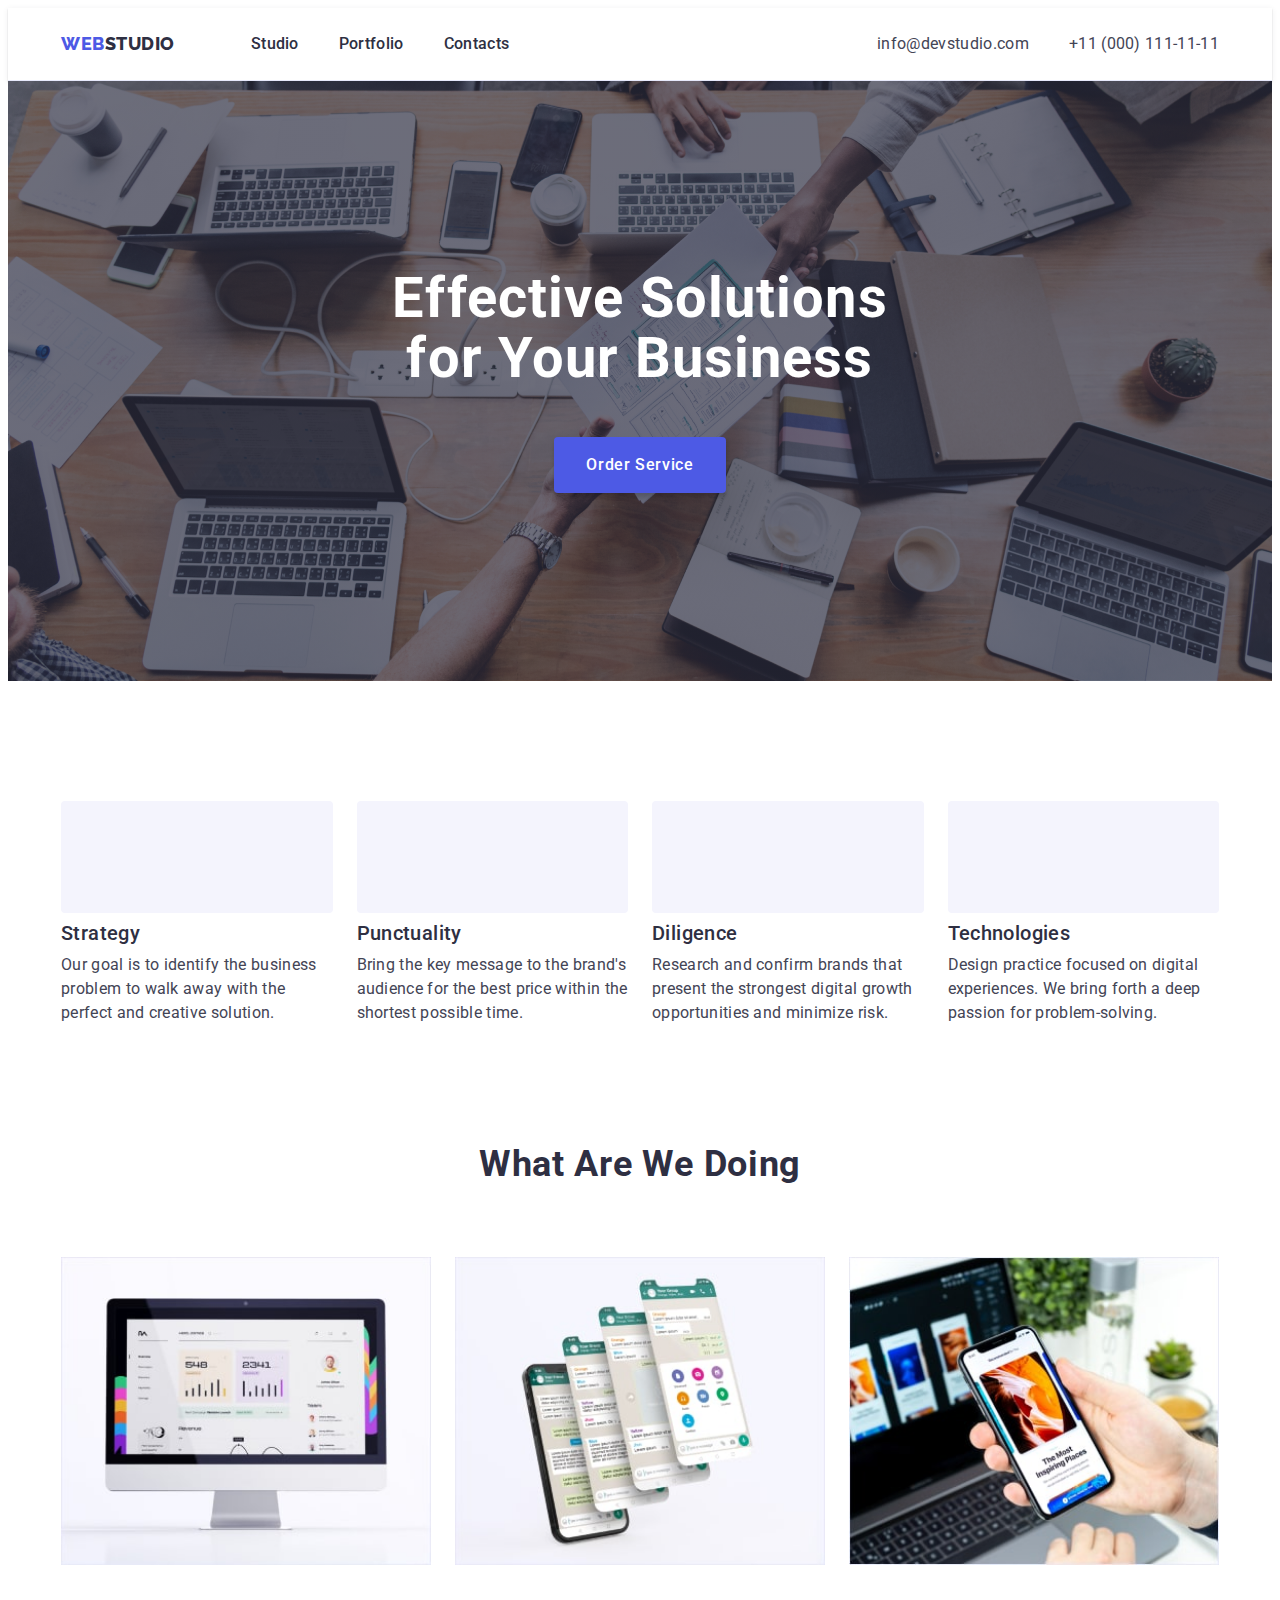
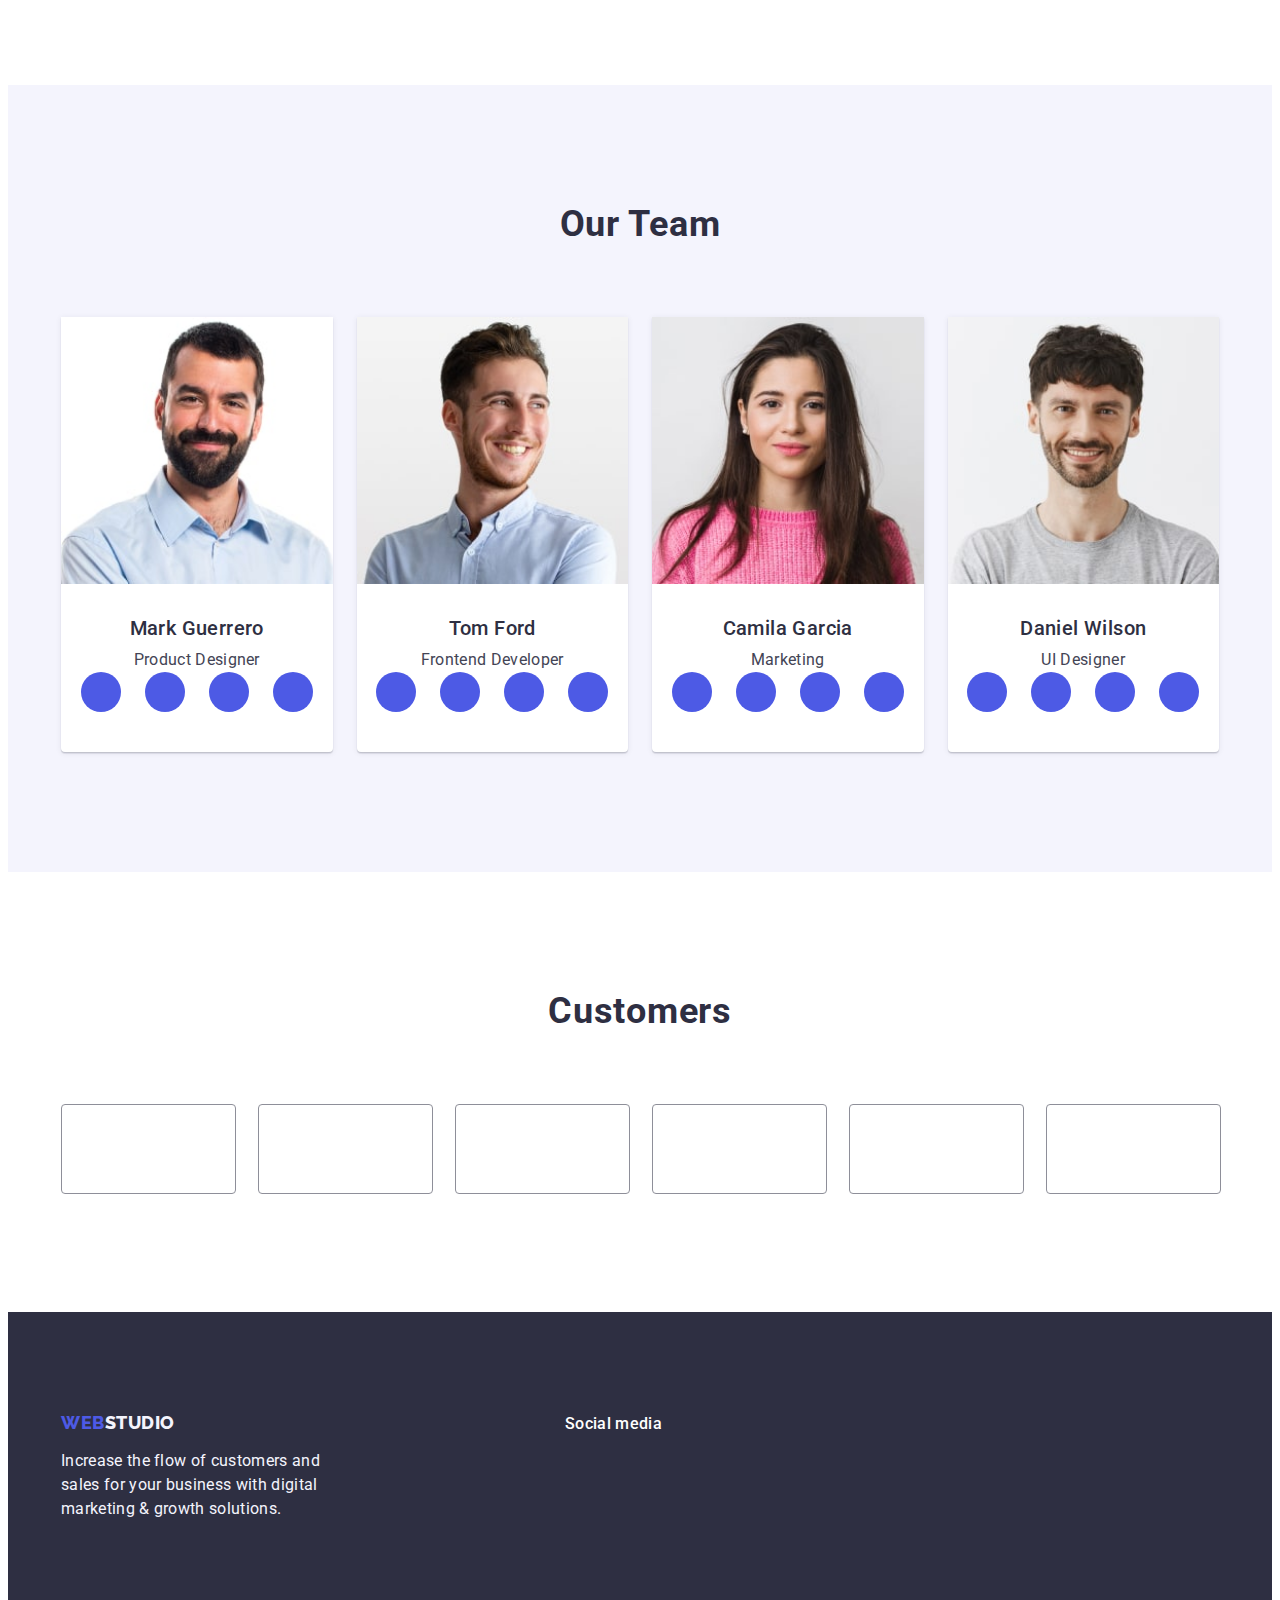
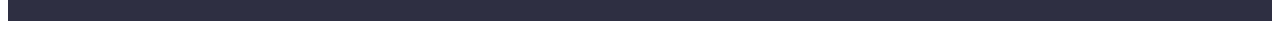
==== commit 7ef4639a: "fix4 9" ====
--- a/index.html
+++ b/index.html
@@ -464,7 +464,7 @@
     <!-- footer -->
     <footer class="footer">
       <div class="container footer-container">
-        <div>
+        <div class="title-par-footer">
           <a class="logo link logo-footer" href="./index.html"
             >Web<span class="logo-part fter">Studio</span></a
           >
@@ -474,7 +474,7 @@
           </p>
         </div>
 
-        <section class="footer-media">
+        <div class="footer-media">
           <p class="soc-media">Social media</p>
           <div class="footer-links">
             <a href="" target="_blank" rel="noopener no-referrer">
@@ -498,7 +498,7 @@
               </svg>
             </a>
           </div>
-        </section>
+        </div>
       </div>
     </footer>
   </body>
--- a/css/styles.css
+++ b/css/styles.css
@@ -401,6 +401,10 @@
   background-color: #404bbf;
 }
 
+.soc-icon {
+  fill: var(--cloud-color);
+}
+
 .soc-icon:hover {
   fill: var(--btn-color);
 }
@@ -471,6 +475,11 @@
   display: flex;
   flex-direction: row;
   text-align: left;
+  align-items: baseline;
+}
+
+.title-par-footer {
+  margin-right: 120px;
 }
 
 .logo {
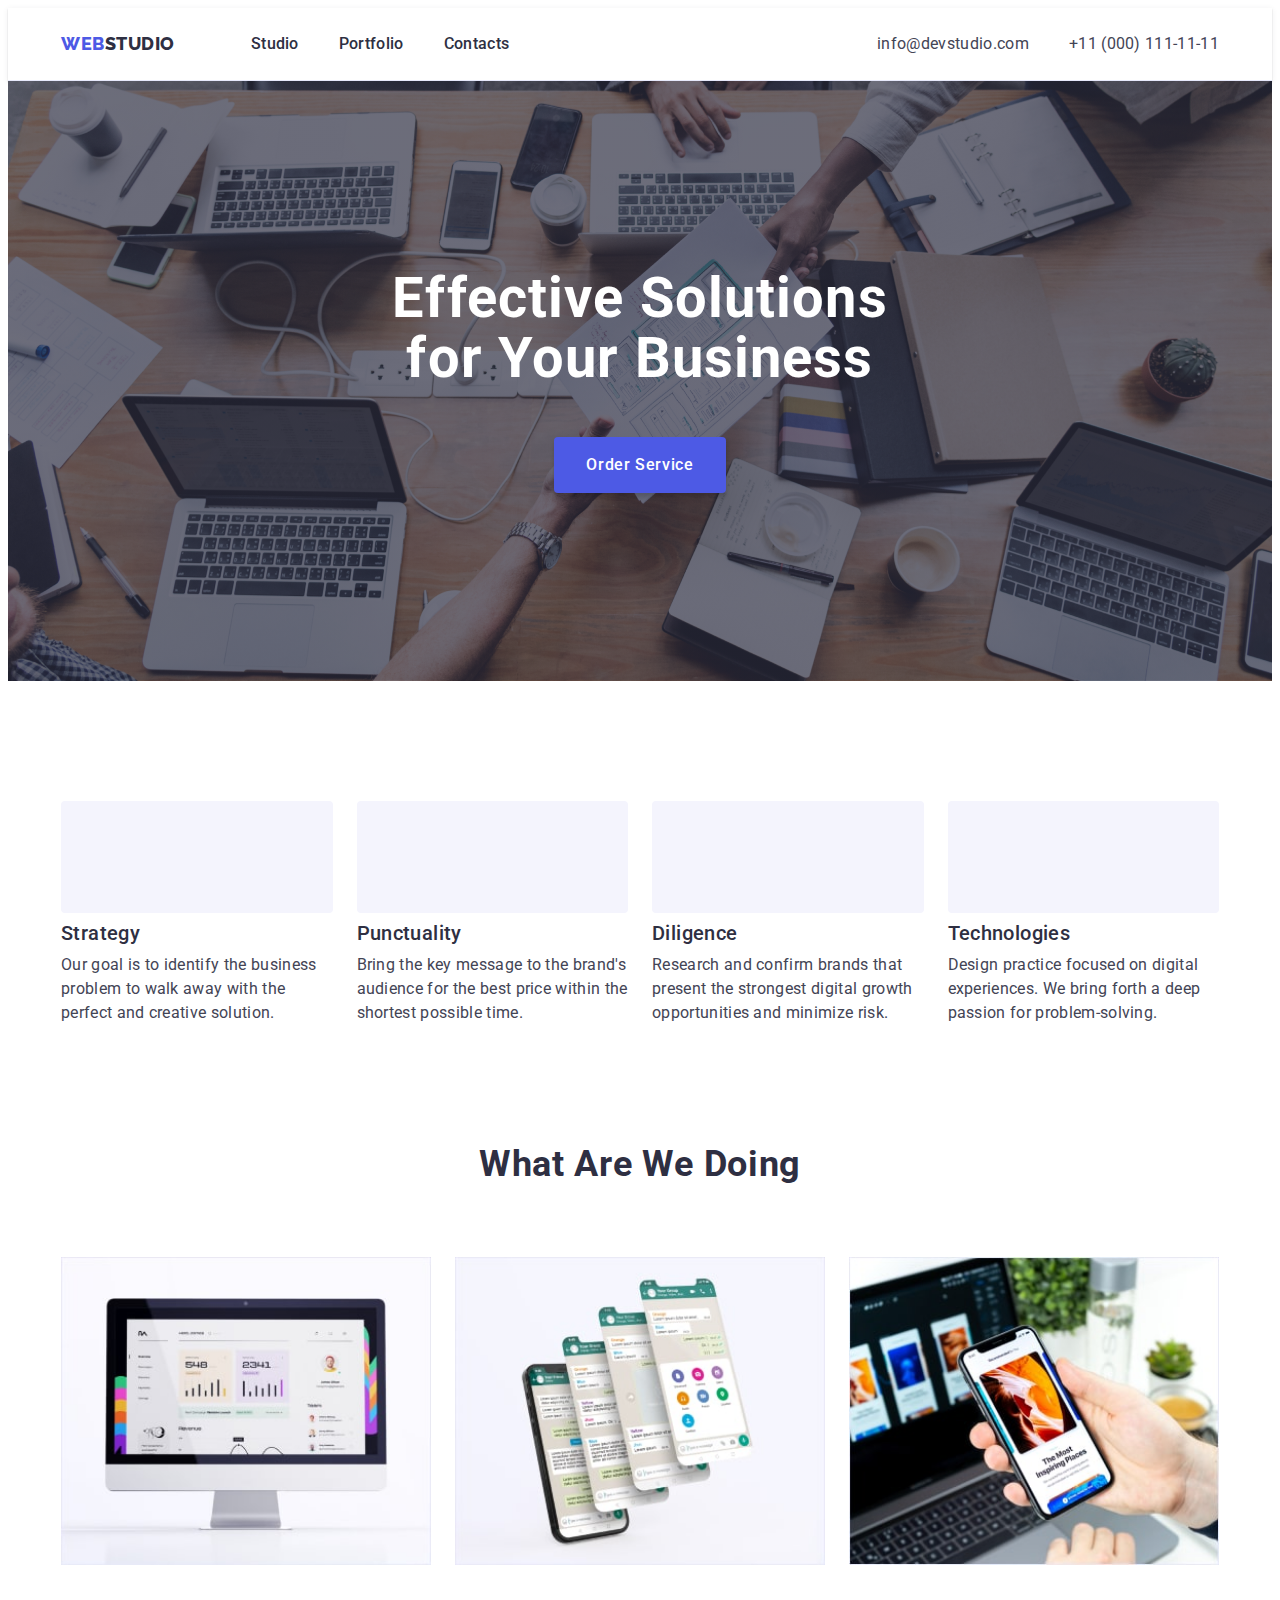
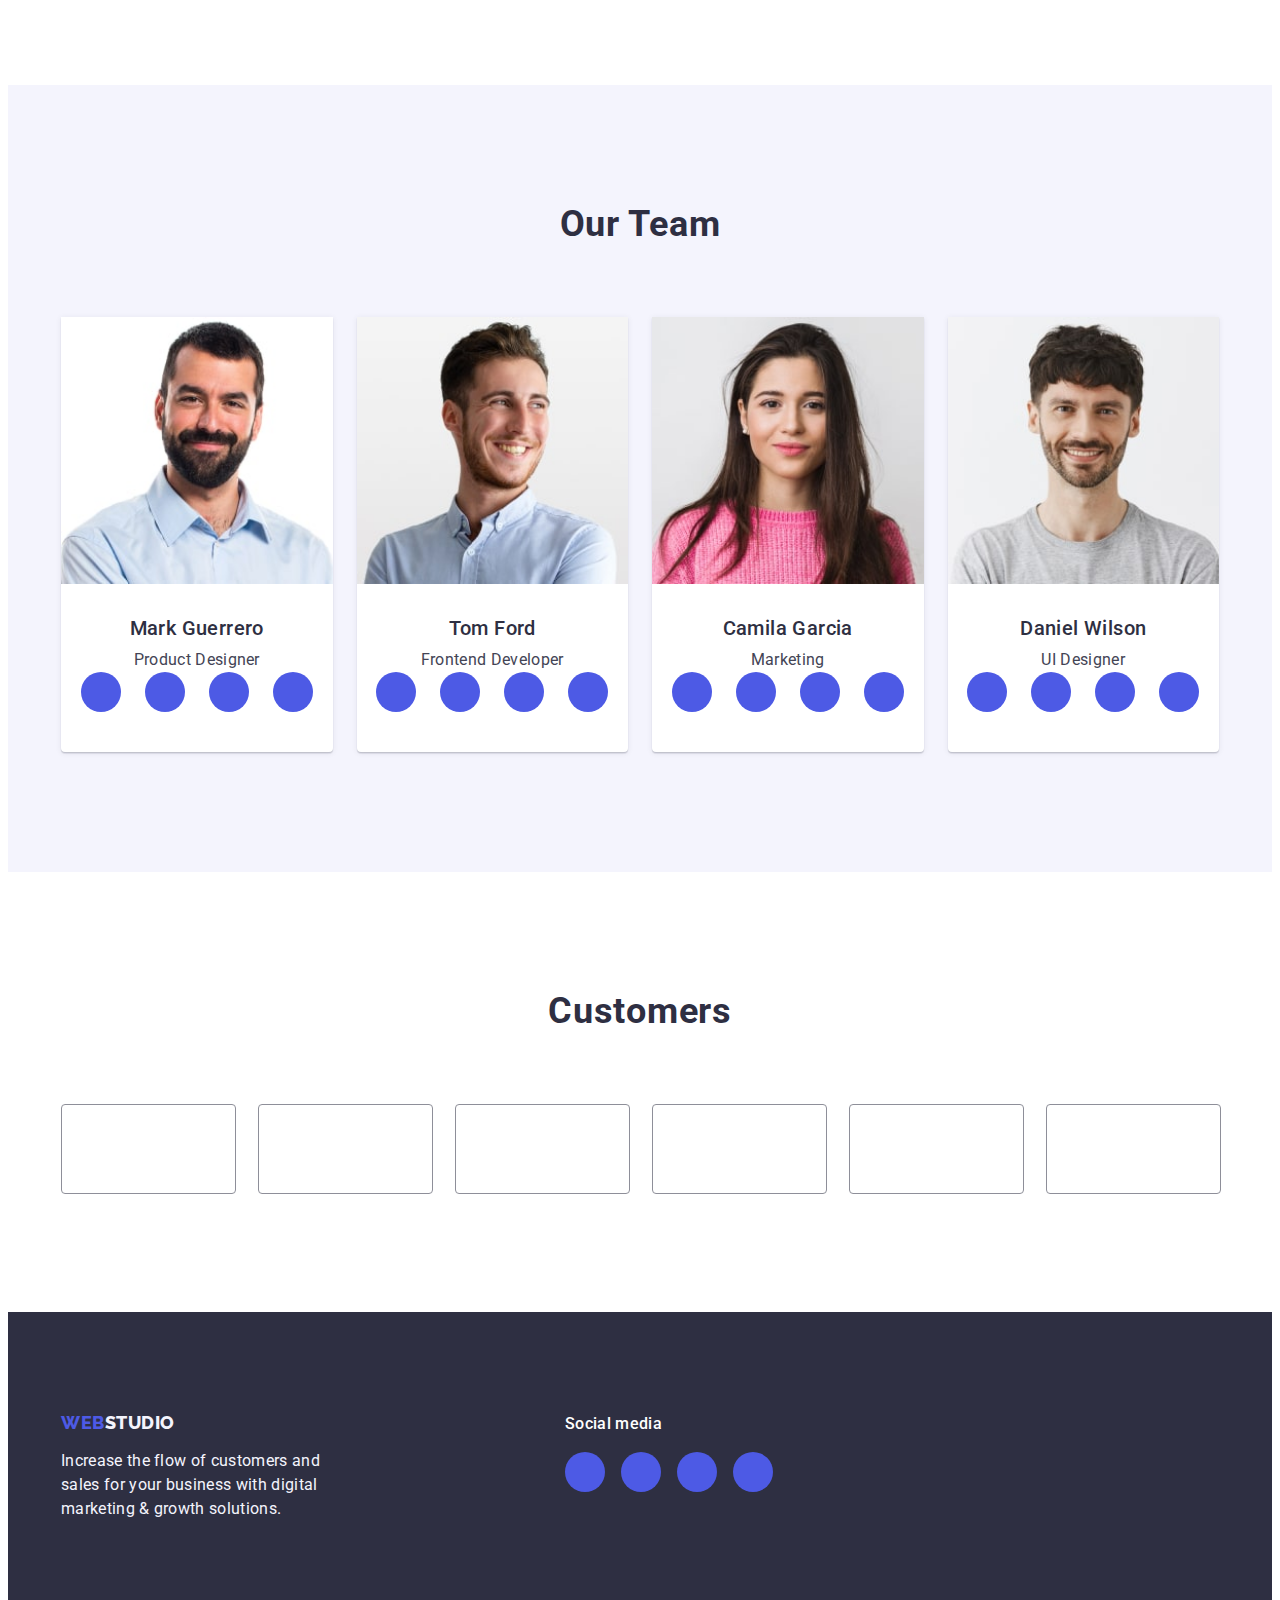
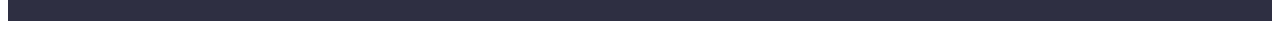
==== commit cd24a256: "fix4 10" ====
--- a/index.html
+++ b/index.html
@@ -477,26 +477,56 @@
         <div class="footer-media">
           <p class="soc-media">Social media</p>
           <div class="footer-links">
-            <a href="" target="_blank" rel="noopener no-referrer">
-              <svg class="soc-icon" width="40" height="40">
-                <use href="./images/icons.svg#icon-instagram"></use>
-              </svg>
-            </a>
-            <a href="" target="_blank" rel="noopener no-referrer">
-              <svg class="soc-icon" width="40" height="40">
-                <use href="./images/icons.svg#icon-twitter"></use>
-              </svg>
-            </a>
-            <a href="" target="_blank" rel="noopener no-referrer">
-              <svg class="soc-icon" width="40" height="40">
-                <use href="./images/icons.svg#icon-facebook"></use>
-              </svg>
-            </a>
-            <a href="" target="_blank" rel="noopener no-referrer">
-              <svg class="soc-icon" width="40" height="40">
-                <use href="./images/icons.svg#icon-linkedin"></use>
-              </svg>
-            </a>
+            <ul class="footer-links-list list">
+              <li class="footer-links-item">
+                <a
+                  class="footer-links-link"
+                  href=""
+                  target="_blank"
+                  rel="noopener no-referrer"
+                >
+                  <svg class="soc-icon" width="24" height="24">
+                    <use href="./images/icons.svg#icon-instagram"></use>
+                  </svg>
+                </a>
+              </li>
+              <li class="footer-links-item">
+                <a
+                  class="footer-links-link"
+                  href=""
+                  target="_blank"
+                  rel="noopener no-referrer"
+                >
+                  <svg class="soc-icon" width="24" height="24">
+                    <use href="./images/icons.svg#icon-twitter"></use>
+                  </svg>
+                </a>
+              </li>
+              <li class="footer-links-item">
+                <a
+                  class="footer-links-link"
+                  href=""
+                  target="_blank"
+                  rel="noopener no-referrer"
+                >
+                  <svg class="soc-icon" width="24" height="24">
+                    <use href="./images/icons.svg#icon-facebook"></use>
+                  </svg>
+                </a>
+              </li>
+              <li class="footer-links-item">
+                <a
+                  class="footer-links-link"
+                  href=""
+                  target="_blank"
+                  rel="noopener no-referrer"
+                >
+                  <svg class="soc-icon" width="24" height="24">
+                    <use href="./images/icons.svg#icon-linkedin"></use>
+                  </svg>
+                </a>
+              </li>
+            </ul>
           </div>
         </div>
       </div>
--- a/css/styles.css
+++ b/css/styles.css
@@ -533,6 +533,30 @@
   display: flex;
   gap: 16px;
   justify-content: center;
+}
+
+.footer-links-list {
+  display: flex;
+  gap: 16px;
+}
+
+.footer-links-item {
+  width: 40px;
+  height: 40px;
+}
+
+.footer-links-link {
+  width: 100%;
+  height: 100%;
+  background-color: var(--iris-color);
+  border-radius: 50%;
+  display: flex;
+  align-items: center;
+  justify-content: center;
+}
+
+.footer-links-link:hover {
+  background-color: #31d0aa;
 }
 
 /* _$_$_$_$_$_$_$_$_$_$_ADDITIONAL INFO FOR PORTFOLIO */
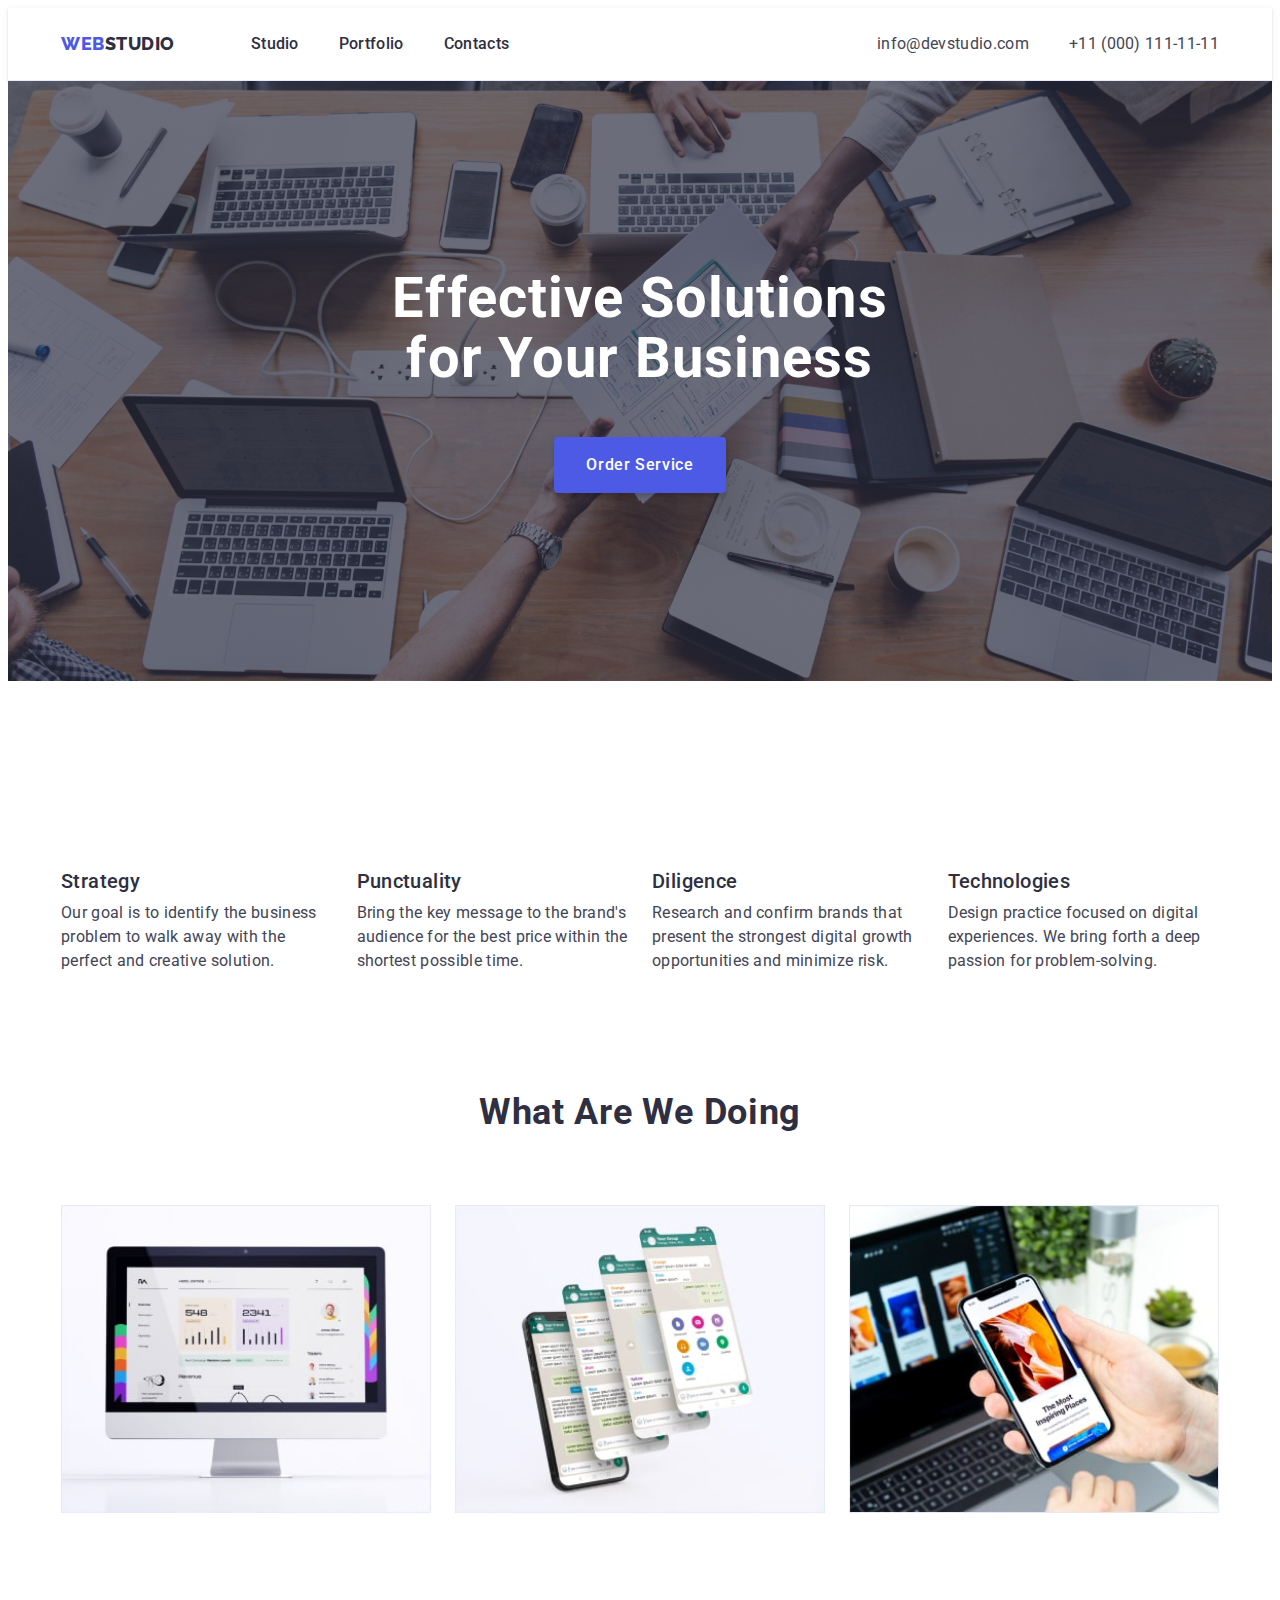
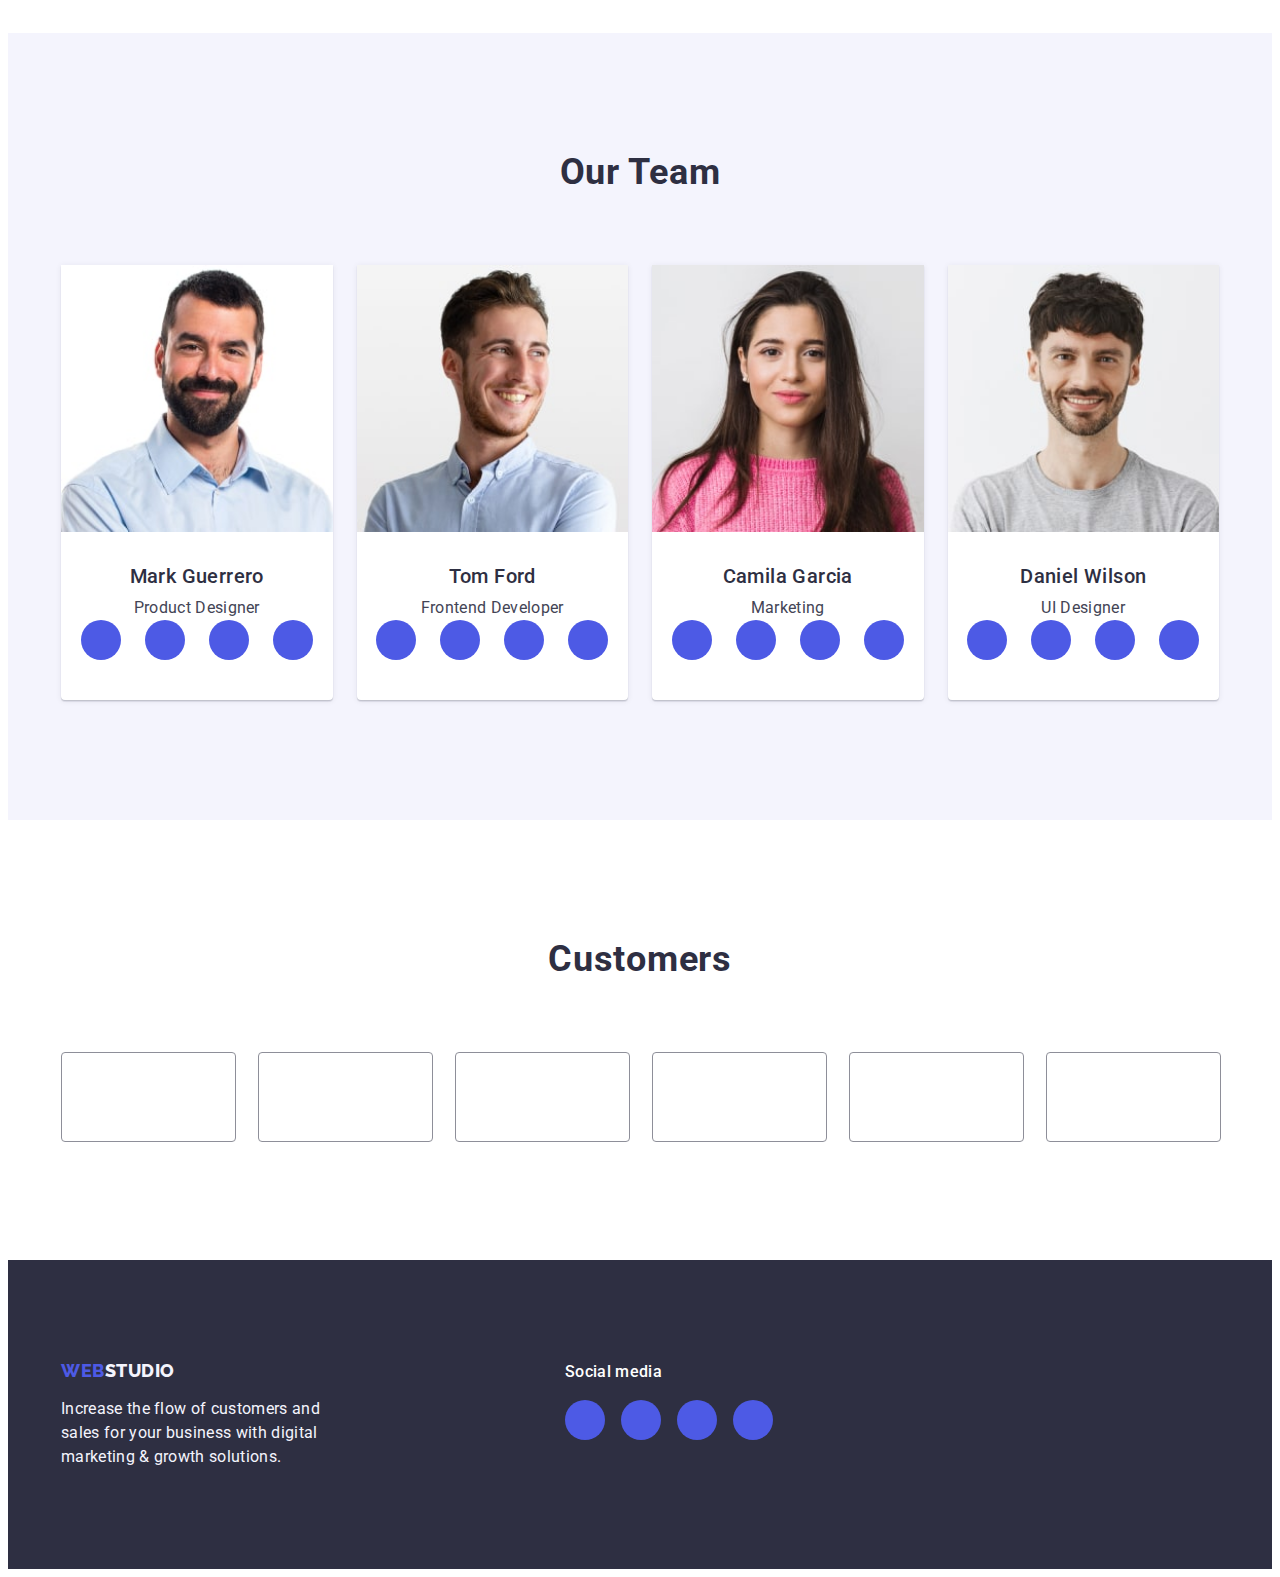
==== commit dede3ecf: "fix4 12" ====
--- a/index.html
+++ b/index.html
@@ -81,13 +81,12 @@
                   <use href="./images/icons.svg#icon-satellite"></use>
                 </svg>
               </div>
-              <div class="features-info">
-                <h3 class="feature-name">Strategy</h3>
-                <p class="feature-description">
-                  Our goal is to identify the business problem to walk away with
-                  the perfect and creative solution.
-                </p>
-              </div>
+
+              <h3 class="feature-name">Strategy</h3>
+              <p class="feature-description">
+                Our goal is to identify the business problem to walk away with
+                the perfect and creative solution.
+              </p>
             </li>
             <li class="features-list-item">
               <div class="fetures-cont-icon">
@@ -95,13 +94,12 @@
                   <use href="./images/icons.svg#icon-clock"></use>
                 </svg>
               </div>
-              <div class="features-info">
-                <h3 class="feature-name">Punctuality</h3>
-                <p class="feature-description">
-                  Bring the key message to the brand's audience for the best
-                  price within the shortest possible time.
-                </p>
-              </div>
+
+              <h3 class="feature-name">Punctuality</h3>
+              <p class="feature-description">
+                Bring the key message to the brand's audience for the best price
+                within the shortest possible time.
+              </p>
             </li>
             <li class="features-list-item">
               <div class="fetures-cont-icon">
@@ -476,58 +474,56 @@
 
         <div class="footer-media">
           <p class="soc-media">Social media</p>
-          <div class="footer-links">
-            <ul class="footer-links-list list">
-              <li class="footer-links-item">
-                <a
-                  class="footer-links-link"
-                  href=""
-                  target="_blank"
-                  rel="noopener no-referrer"
-                >
-                  <svg class="soc-icon" width="24" height="24">
-                    <use href="./images/icons.svg#icon-instagram"></use>
-                  </svg>
-                </a>
-              </li>
-              <li class="footer-links-item">
-                <a
-                  class="footer-links-link"
-                  href=""
-                  target="_blank"
-                  rel="noopener no-referrer"
-                >
-                  <svg class="soc-icon" width="24" height="24">
-                    <use href="./images/icons.svg#icon-twitter"></use>
-                  </svg>
-                </a>
-              </li>
-              <li class="footer-links-item">
-                <a
-                  class="footer-links-link"
-                  href=""
-                  target="_blank"
-                  rel="noopener no-referrer"
-                >
-                  <svg class="soc-icon" width="24" height="24">
-                    <use href="./images/icons.svg#icon-facebook"></use>
-                  </svg>
-                </a>
-              </li>
-              <li class="footer-links-item">
-                <a
-                  class="footer-links-link"
-                  href=""
-                  target="_blank"
-                  rel="noopener no-referrer"
-                >
-                  <svg class="soc-icon" width="24" height="24">
-                    <use href="./images/icons.svg#icon-linkedin"></use>
-                  </svg>
-                </a>
-              </li>
-            </ul>
-          </div>
+          <ul class="footer-links-list list">
+            <li class="footer-links-item">
+              <a
+                class="footer-links-link"
+                href=""
+                target="_blank"
+                rel="noopener no-referrer"
+              >
+                <svg class="soc-icon" width="24" height="24">
+                  <use href="./images/icons.svg#icon-instagram"></use>
+                </svg>
+              </a>
+            </li>
+            <li class="footer-links-item">
+              <a
+                class="footer-links-link"
+                href=""
+                target="_blank"
+                rel="noopener no-referrer"
+              >
+                <svg class="soc-icon" width="24" height="24">
+                  <use href="./images/icons.svg#icon-twitter"></use>
+                </svg>
+              </a>
+            </li>
+            <li class="footer-links-item">
+              <a
+                class="footer-links-link"
+                href=""
+                target="_blank"
+                rel="noopener no-referrer"
+              >
+                <svg class="soc-icon" width="24" height="24">
+                  <use href="./images/icons.svg#icon-facebook"></use>
+                </svg>
+              </a>
+            </li>
+            <li class="footer-links-item">
+              <a
+                class="footer-links-link"
+                href=""
+                target="_blank"
+                rel="noopener no-referrer"
+              >
+                <svg class="soc-icon" width="24" height="24">
+                  <use href="./images/icons.svg#icon-linkedin"></use>
+                </svg>
+              </a>
+            </li>
+          </ul>
         </div>
       </div>
     </footer>
--- a/css/styles.css
+++ b/css/styles.css
@@ -184,6 +184,7 @@
 
 .section.hero {
   padding: 188px 0;
+  margin: 0 auto;
 }
 
 .hero-title {
@@ -257,14 +258,15 @@
   width: calc((100% - 72px) / 4);
 }
 
-.features-icon {
+/* .features-icon {
   margin-bottom: 8px;
-}
-
-.fetures-cont-icon {
-  display: flex;
-  align-items: center;
-  justify-content: center;
+} */
+
+.features-cont-icon {
+  display: flex;
+  align-items: center;
+  justify-content: center;
+  width: 264px;
   height: 112px;
   background-color: #f4f4fd;
   border-radius: 4px;
@@ -529,11 +531,11 @@
   margin-bottom: 16px;
 }
 
-.footer-links {
+/* .footer-links {
   display: flex;
   gap: 16px;
   justify-content: center;
-}
+} */
 
 .footer-links-list {
   display: flex;
@@ -556,6 +558,10 @@
 }
 
 .footer-links-link:hover {
+  background-color: #31d0aa;
+}
+
+.footer-links-link:focus {
   background-color: #31d0aa;
 }
 
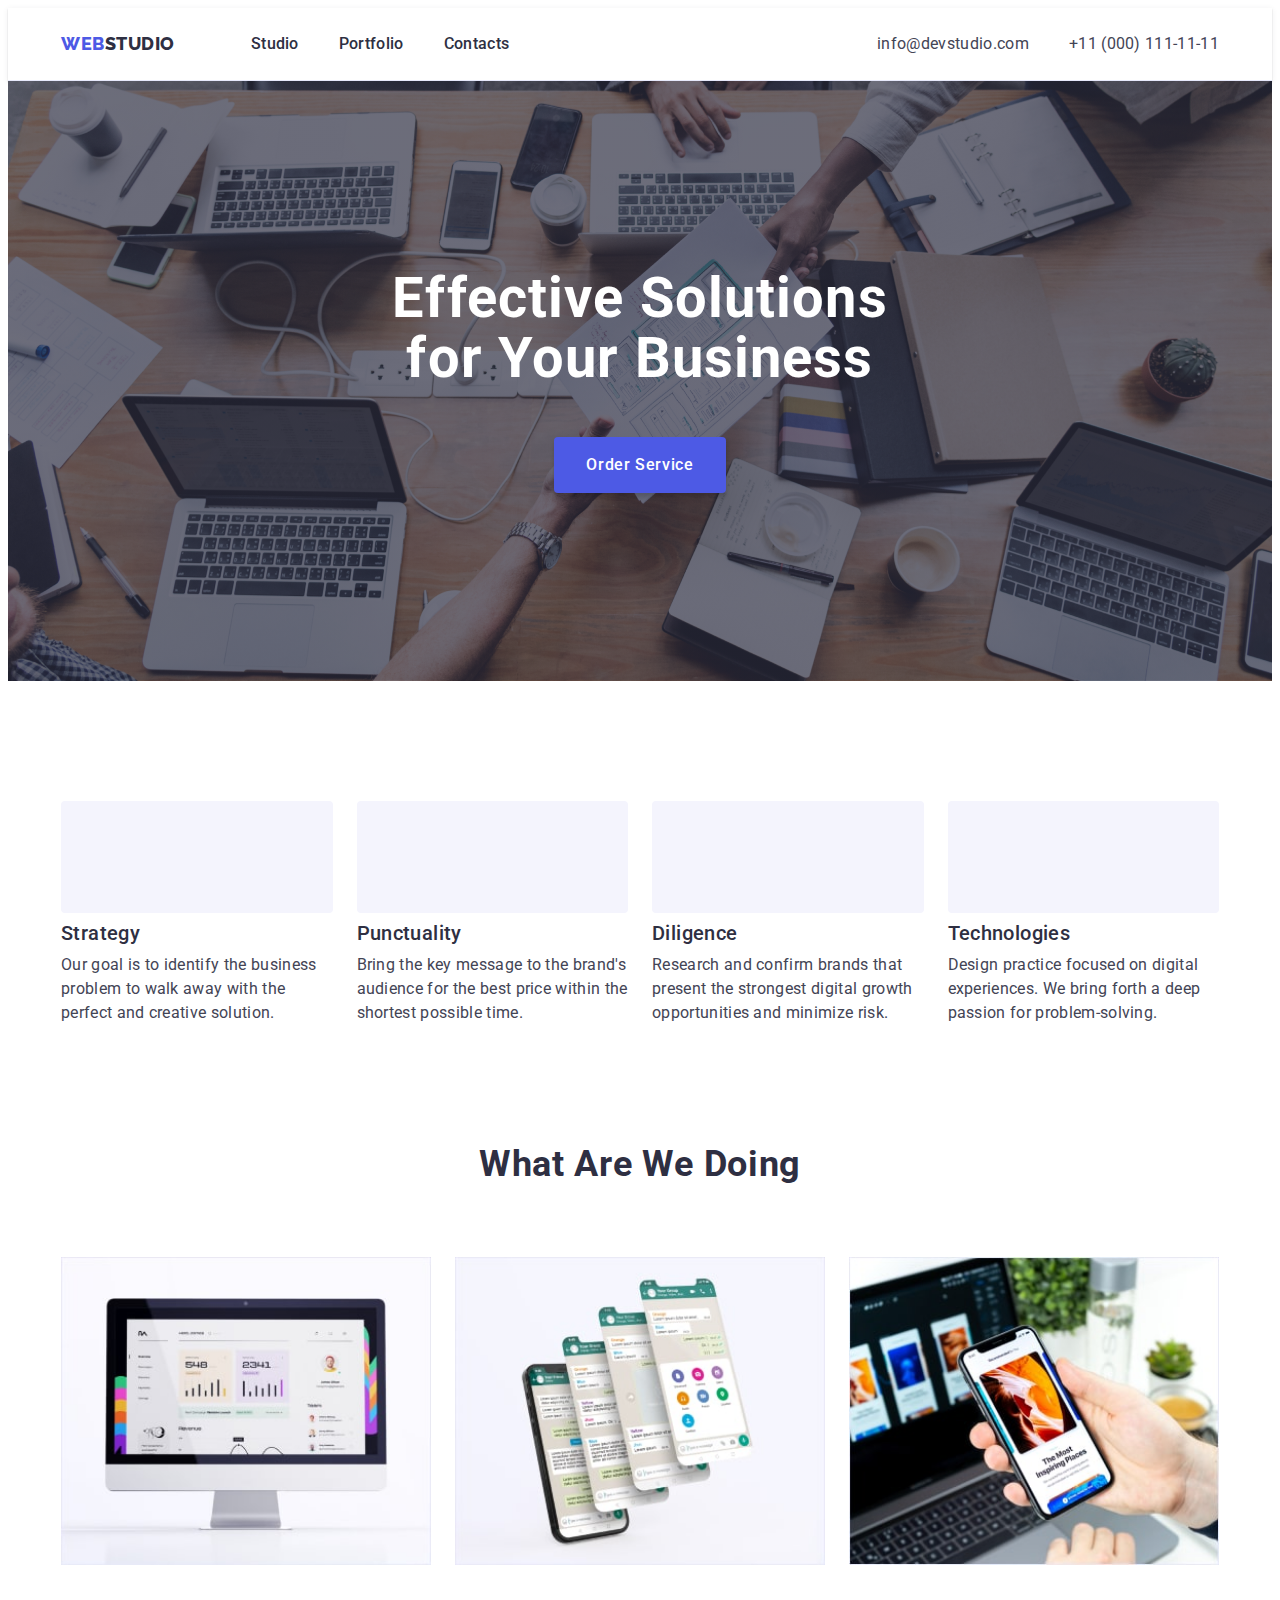
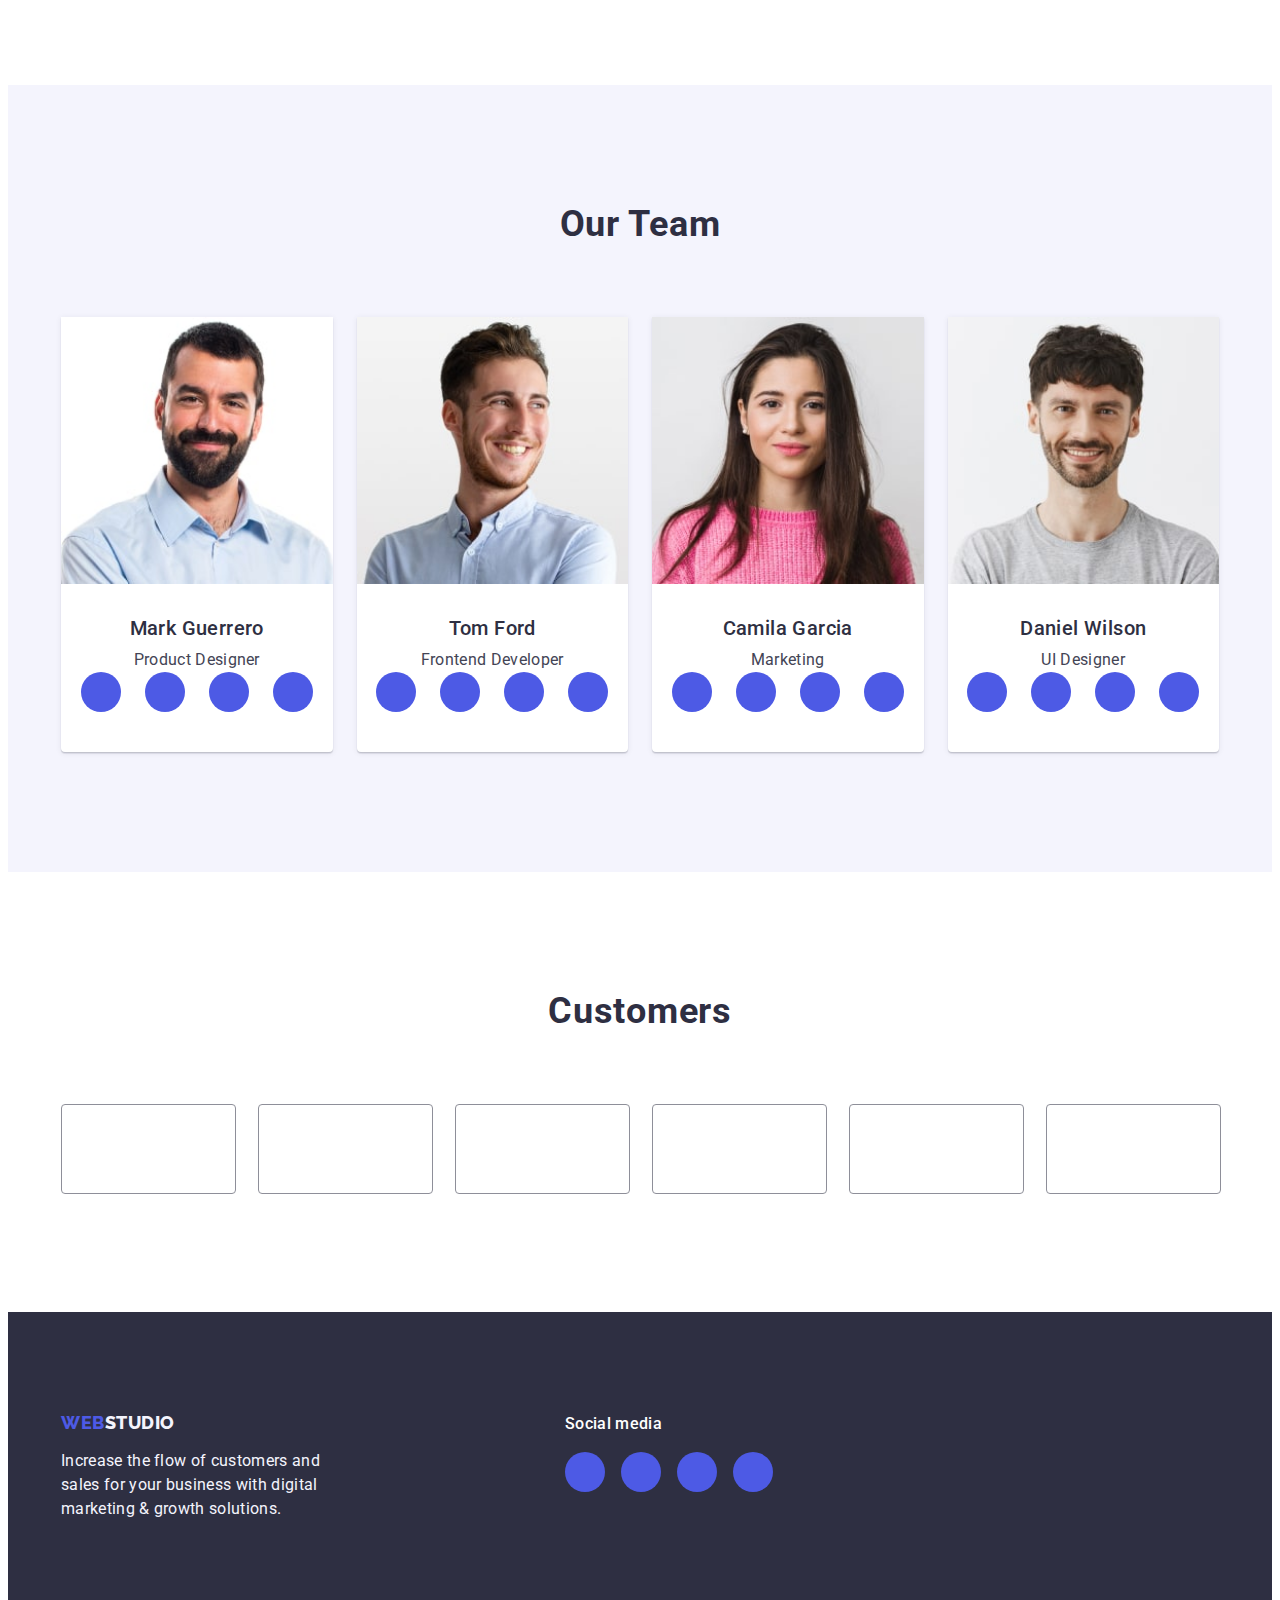
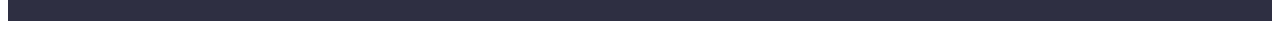
==== commit a2041613: "fix4 13" ====
--- a/index.html
+++ b/index.html
@@ -76,7 +76,7 @@
           <h2 class="features-title visually-hidden">Our features</h2>
           <ul class="features-list list">
             <li class="features-list-item">
-              <div class="fetures-cont-icon">
+              <div class="features-cont-icon">
                 <svg class="features-icon" width="64" height="64">
                   <use href="./images/icons.svg#icon-satellite"></use>
                 </svg>
@@ -89,7 +89,7 @@
               </p>
             </li>
             <li class="features-list-item">
-              <div class="fetures-cont-icon">
+              <div class="features-cont-icon">
                 <svg class="features-icon" width="64" height="64">
                   <use href="./images/icons.svg#icon-clock"></use>
                 </svg>
@@ -102,7 +102,7 @@
               </p>
             </li>
             <li class="features-list-item">
-              <div class="fetures-cont-icon">
+              <div class="features-cont-icon">
                 <svg class="features-icon" width="64" height="64">
                   <use href="./images/icons.svg#icon-graphic"></use>
                 </svg>
@@ -114,9 +114,9 @@
               </p>
             </li>
             <li class="features-list-item">
-              <div class="fetures-cont-icon">
+              <div class="features-cont-icon">
                 <svg class="features-icon" width="64" height="64">
-                  <use href="./images/icons.svg#icon-austronavt"></use>
+                  <use href="./images/icons.svg#icon-astronaut"></use>
                 </svg>
               </div>
               <h3 class="feature-name">Technologies</h3>
--- a/css/styles.css
+++ b/css/styles.css
@@ -266,7 +266,6 @@
   display: flex;
   align-items: center;
   justify-content: center;
-  width: 264px;
   height: 112px;
   background-color: #f4f4fd;
   border-radius: 4px;
@@ -407,9 +406,9 @@
   fill: var(--cloud-color);
 }
 
-.soc-icon:hover {
+/* .soc-icon:hover {
   fill: var(--btn-color);
-}
+} */
 
 /* -5-5-5-5-5-5-5-5-5-5-Customers */
 
